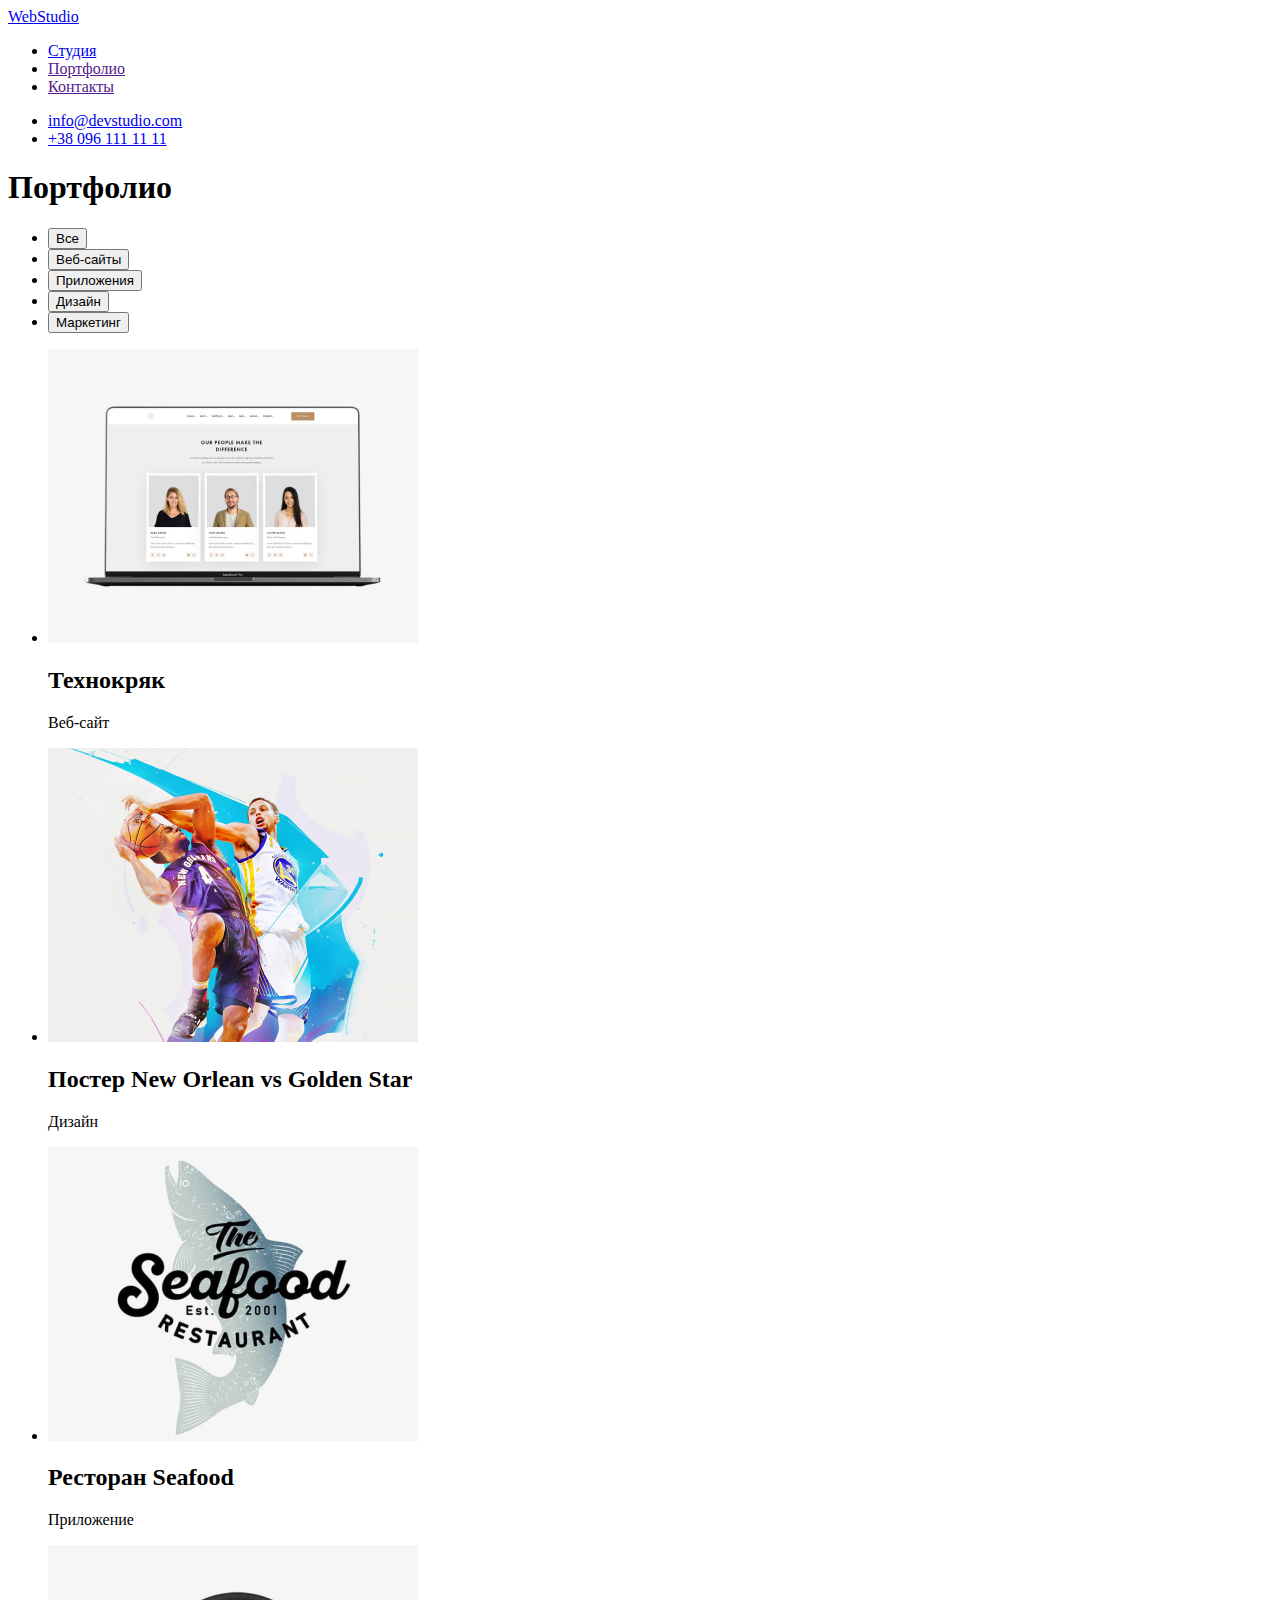
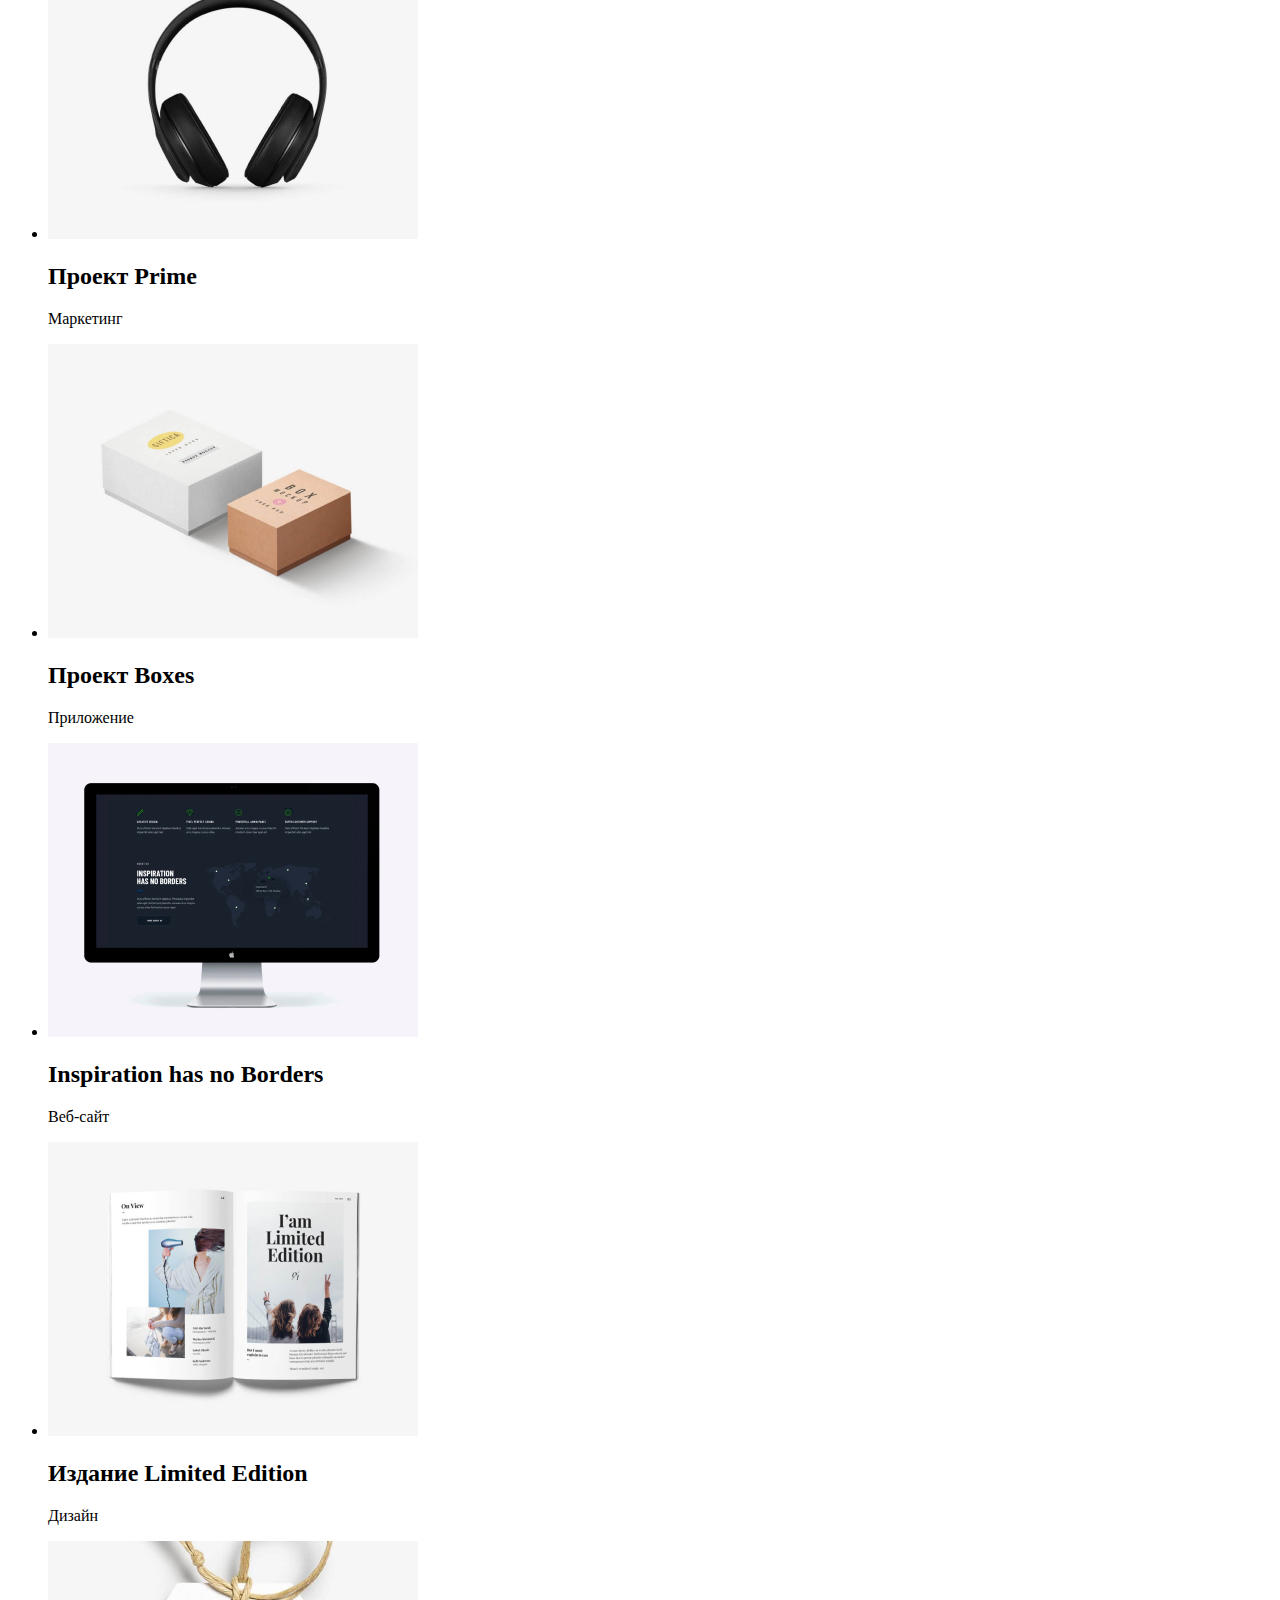
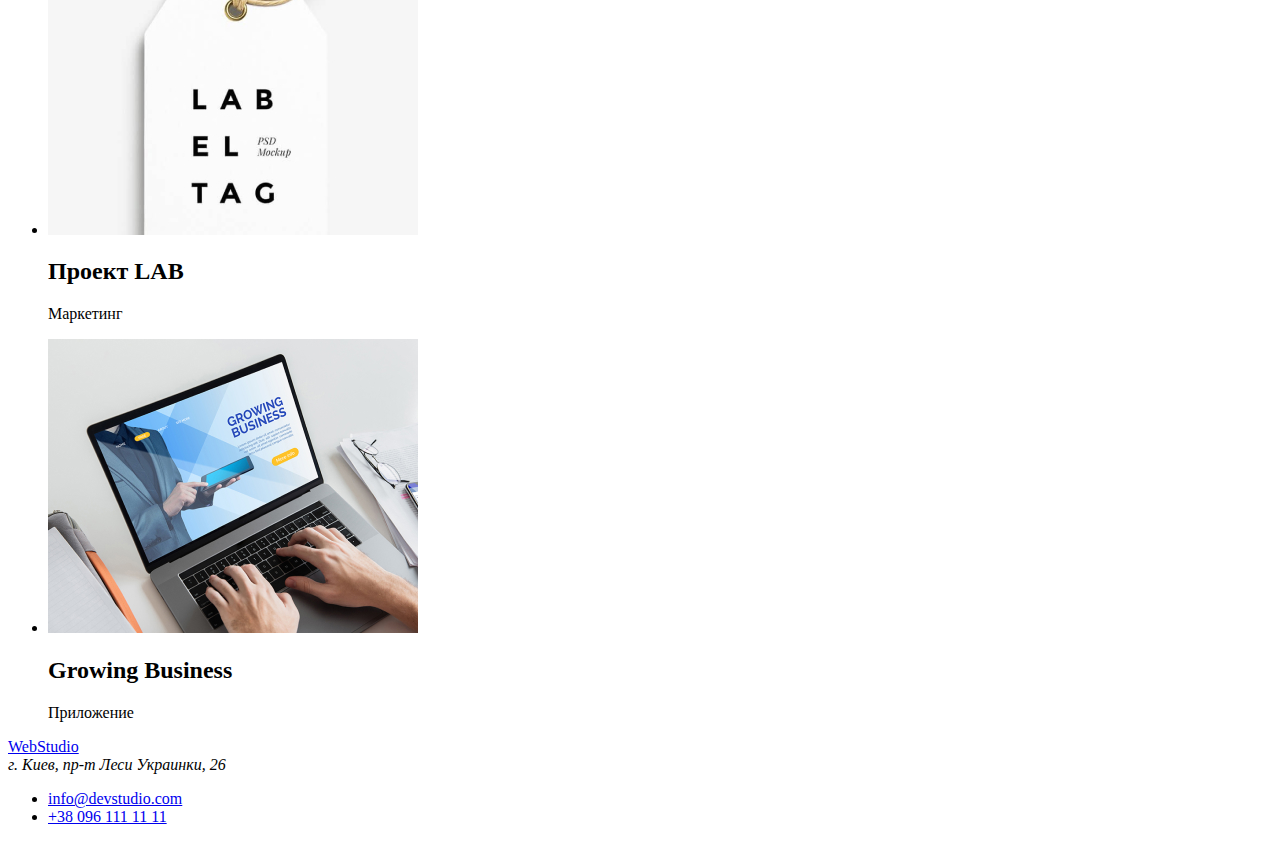
==== portfolio.html @ 87cc84a8 "html разметка для второй страницы" ====
<!DOCTYPE html>
<html lang="en">
<head>
    <meta charset="UTF-8">
    <meta name="viewport" content="width=device-width, initial-scale=1.0">
    <title>Портфолио</title>
</head>
<body>
    <!-- Шапка -->
    <header>
        <!-- Основная навигация -->
        <nav>
            <a href="./index.html" lang="en">WebStudio</a>
            <ul>
                <li><a href="./index.html">Студия</a></li>
                <li><a href="">Портфолио</a></li>
                <li><a href="">Контакты</a></li>
            </ul>
        </nav>
        <!-- Контакты -->
        <ul>
            <li><a href="mailto:info@devstudio.com">info@devstudio.com</a></li>
            <li><a href="tel:+380961111111">+38 096 111 11 11</a></li>
        </ul>
    </header>

    <main>
        <section>
            <h1>Портфолио</h1>
            <ul>
                <li><button type="button">Все</button></li>
                <li><button type="button">Веб-сайты</button></li>
                <li><button type="button">Приложения</button></li>
                <li><button type="button">Дизайн</button></li>
                <li><button type="button">Маркетинг</button></li>
            </ul>
            <ul>
                <li><a href=""></a><img src="./images/portfolio1.jpg" alt="Компьютер с фото" width="370">
                    <h2>Технокряк</h2>
                    <p>Веб-сайт</p>
                </li>
                <li><a href=""></a><img src="./images/portfolio2.jpg" alt="Баскетболисты" width="370">
                    <h2>Постер <span lang="en">New Orlean vs Golden Star</span></h2>
                    <p>Дизайн</p>
                </li>
                <li><a href=""></a><img src="./images/portfolio3.jpg" alt="Логотип" width="370">
                    <h2>Ресторан <span lang="en">Seafood</span></h2>
                    <p>Приложение</p>
                
                </li>
                <li><a href=""></a><img src="./images/portfolio4.jpg" alt="Наушники" width="370">
                    <h2>Проект <span lang="en">Prime</span></h2>
                    <p>Маркетинг</p>
                
                </li>
                <li><a href=""></a><img src="./images/portfolio5.jpg" alt="Коробки" width="370">
                    <h2>Проект <span lang="en">Boxes</span></h2>
                    <p>Приложение</p>
                </li>
                <li><a href=""></a><img src="./images/portfolio6.jpg" alt="Макинтош" width="370">
                    <h2 lang="en">Inspiration has no Borders</h2>
                    <p>Веб-сайт</p>
                </li>
                <li><a href=""></a><img src="./images/portfolio7.jpg" alt="Книга" width="370">
                    <h2>Издание <span lang="en">Limited Edition</span></h2>
                    <p>Дизайн</p>
                </li>
                <li><a href=""></a><img src="./images/portfolio8.jpg" alt="Бирка" width="370">
                    <h2>Проект <span lang="en">LAB</span></h2>
                    <p>Маркетинг</p>
                </li>
                <li><a href=""></a><img src="./images/portfolio9.jpg" alt="Ноутбук" width="370">
                    <h2 lang="en">Growing Business</h2>
                    <p>Приложение</p>
                </li>
            </ul>
        </section>
    </main>

    <!-- Подвал -->
    <footer>
        <!-- Логотип -->
        <a href="./index.html" lang="en">WebStudio</a>
        <!-- Контакты -->
        <address>г. Киев, пр-т Леси Украинки, 26</address>
        <ul>
            <li><a href="mailto:info@devstudio.com">info@devstudio.com</a></li>
            <li><a href="tel:+380961111111">+38 096 111 11 11</a></li>
        </ul>
    </footer>
</body>
</html>
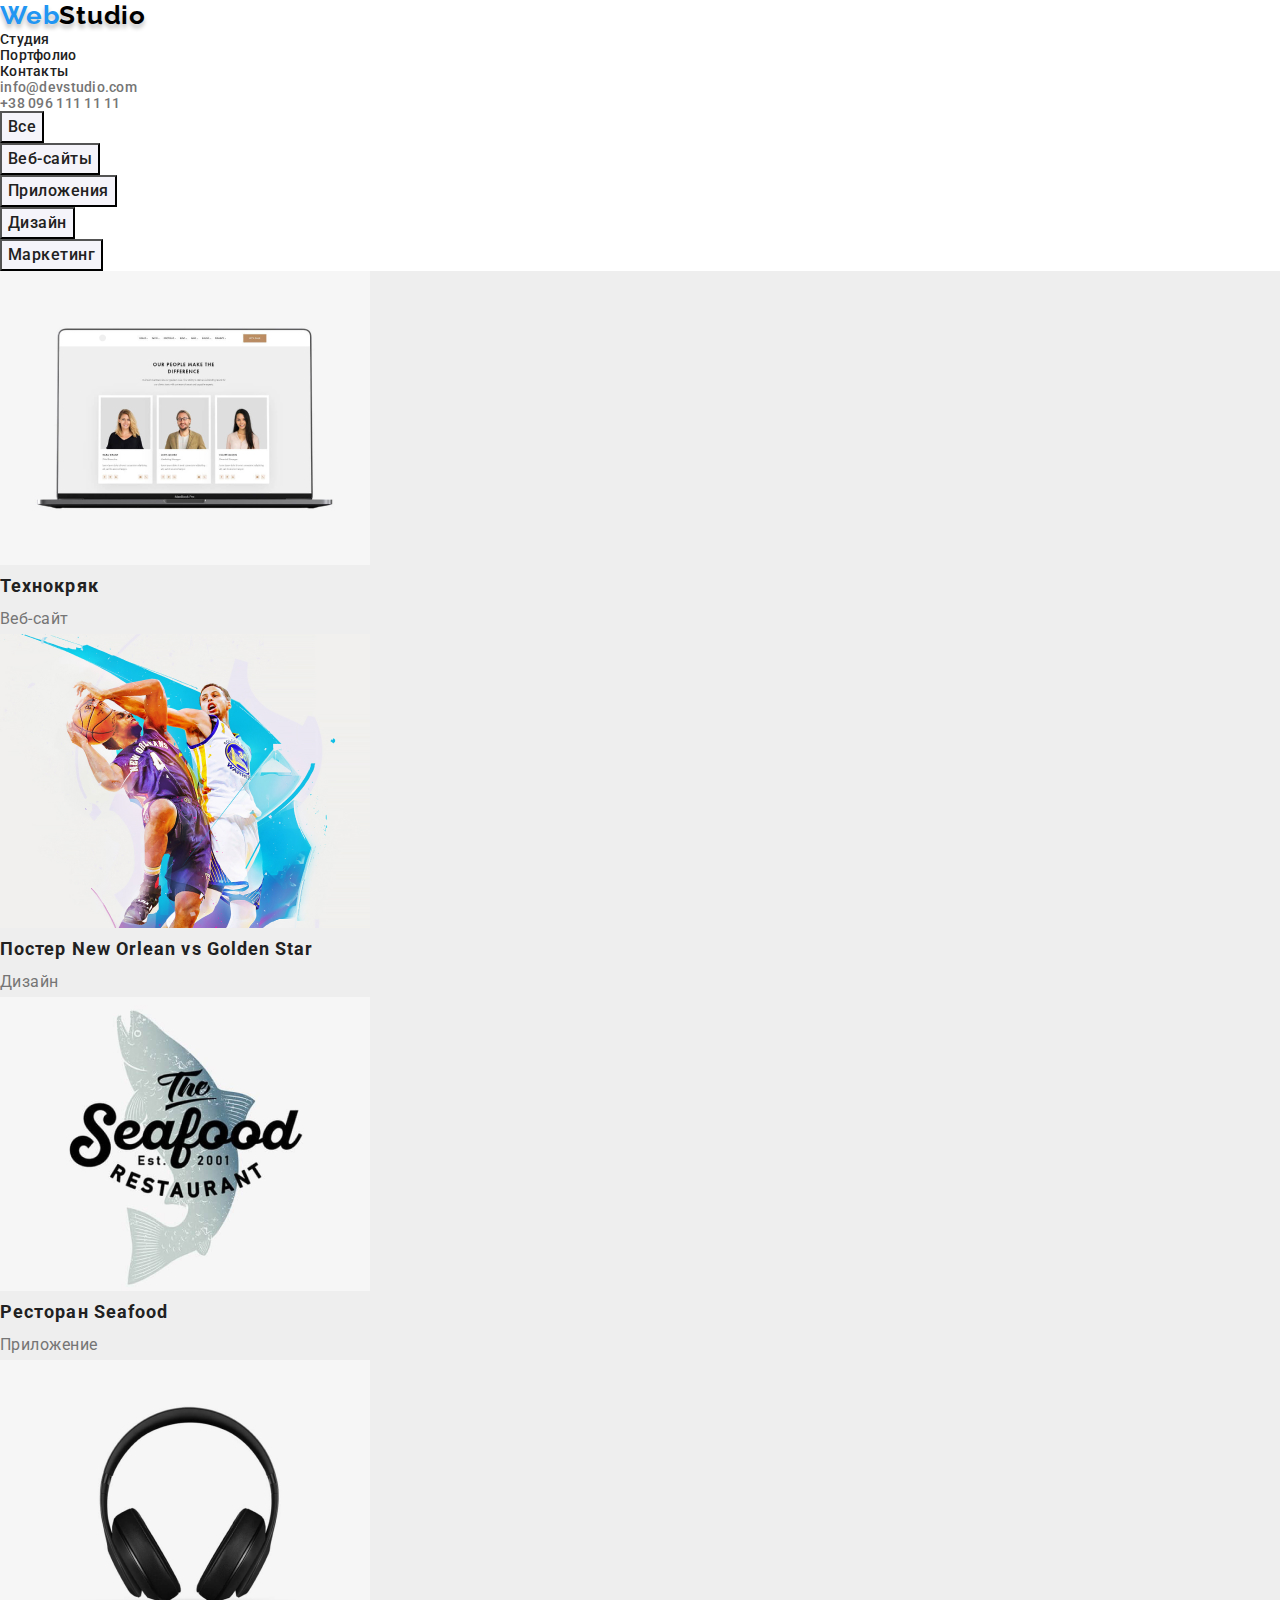
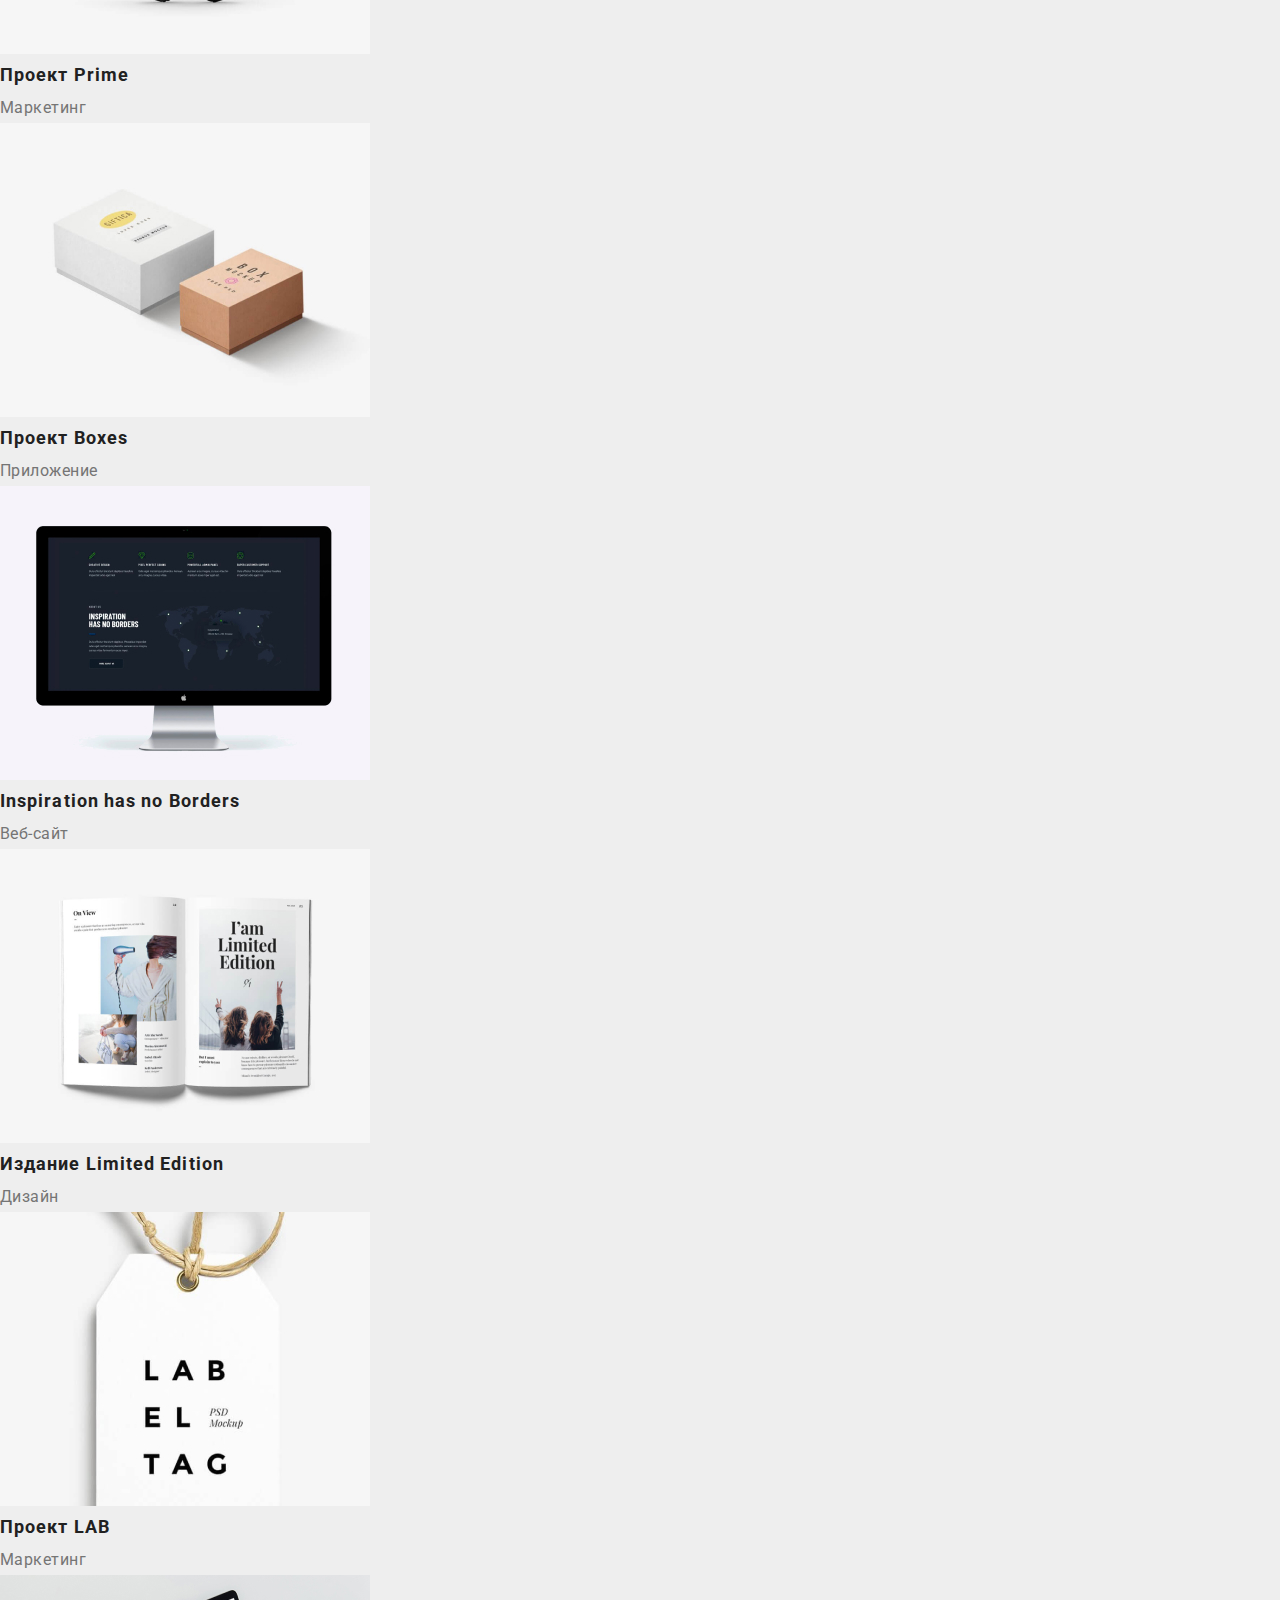
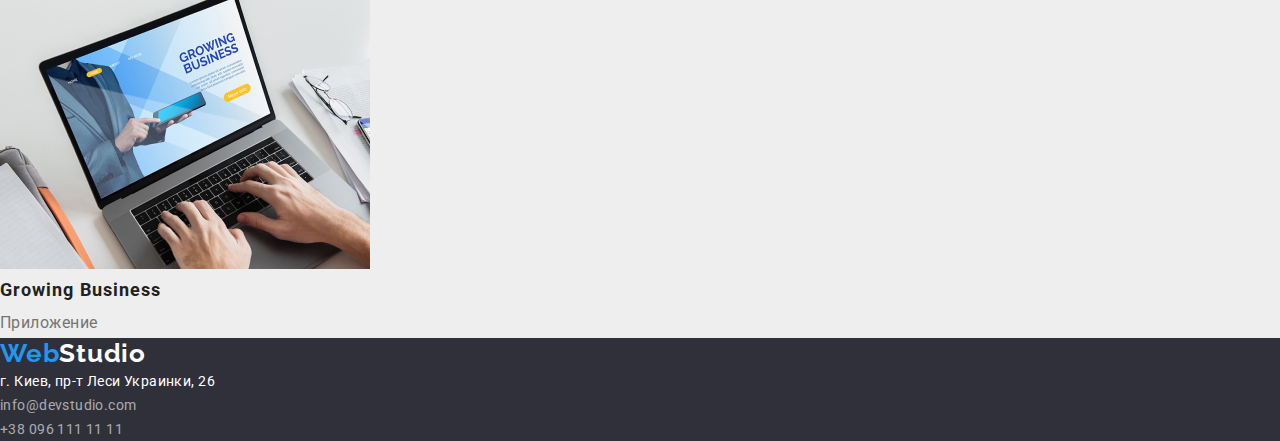
==== commit 9633ac06: "Д/З-2.1" ====
--- a/portfolio.html
+++ b/portfolio.html
@@ -4,72 +4,77 @@
     <meta charset="UTF-8">
     <meta name="viewport" content="width=device-width, initial-scale=1.0">
     <title>Портфолио</title>
-</head>
-<body>
-    <!-- Шапка -->
-    <header>
-        <!-- Основная навигация -->
-        <nav>
-            <a href="./index.html" lang="en">WebStudio</a>
-            <ul>
-                <li><a href="./index.html">Студия</a></li>
-                <li><a href="">Портфолио</a></li>
-                <li><a href="">Контакты</a></li>
+    <link href="https://fonts.googleapis.com/css2?family=Raleway:wght@700&display=swap" rel="stylesheet">
+    <link href="https://fonts.googleapis.com/css2?family=Raleway:wght@700&family=Roboto:ital,wght@0,400;0,700;1,500;1,900&display=swap" rel="stylesheet">
+    <link rel="stylesheet" href="./css/reset.css">
+    <link rel="stylesheet" href="./css/styles.css">
+    </head>
+    
+    <body>
+        <!-- Шапка -->
+        <header>
+            <!-- Основная навигация -->
+            <nav>
+                <a class="header-logo" href="./index.html" lang="en"><span>Web</span>Studio</a>
+                <ul class="navigation">
+                    <li><a href="./index.html">Студия</a></li>
+                    <li><a href="./portfolio.html">Портфолио</a></li>
+                    <li><a href="">Контакты</a></li>
+                </ul>
+            </nav>
+            <!-- Контакты -->
+            <ul class="header-contacts">
+                <li><a href="mailto:info@devstudio.com">info@devstudio.com</a></li>
+                <li><a href="tel:+380961111111">+38 096 111 11 11</a></li>
             </ul>
-        </nav>
-        <!-- Контакты -->
-        <ul>
-            <li><a href="mailto:info@devstudio.com">info@devstudio.com</a></li>
-            <li><a href="tel:+380961111111">+38 096 111 11 11</a></li>
-        </ul>
-    </header>
+        </header>
 
     <main>
-        <section>
-            <h1>Портфолио</h1>
-            <ul>
+        <section class="portfolio-section">
+            <h1 hidden>Портфолио</h1>
+            <ul class="portfolio-filter">
                 <li><button type="button">Все</button></li>
                 <li><button type="button">Веб-сайты</button></li>
                 <li><button type="button">Приложения</button></li>
                 <li><button type="button">Дизайн</button></li>
                 <li><button type="button">Маркетинг</button></li>
             </ul>
-            <ul>
-                <li><a href=""></a><img src="./images/portfolio1.jpg" alt="Компьютер с фото" width="370">
+            <ul class="portfolio-list">
+                <li class="portfolio-item"><a href=""></a><img src="./images/portfolio1.jpg" alt="Компьютер с фото" width="370">
                     <h2>Технокряк</h2>
                     <p>Веб-сайт</p>
                 </li>
-                <li><a href=""></a><img src="./images/portfolio2.jpg" alt="Баскетболисты" width="370">
+                <li class="portfolio-item"><a href=""></a><img src="./images/portfolio2.jpg" alt="Баскетболисты" width="370">
                     <h2>Постер <span lang="en">New Orlean vs Golden Star</span></h2>
                     <p>Дизайн</p>
                 </li>
-                <li><a href=""></a><img src="./images/portfolio3.jpg" alt="Логотип" width="370">
+                <li class="portfolio-item"><a href=""></a><img src="./images/portfolio3.jpg" alt="Логотип" width="370">
                     <h2>Ресторан <span lang="en">Seafood</span></h2>
                     <p>Приложение</p>
                 
                 </li>
-                <li><a href=""></a><img src="./images/portfolio4.jpg" alt="Наушники" width="370">
+                <li class="portfolio-item"><a href=""></a><img src="./images/portfolio4.jpg" alt="Наушники" width="370">
                     <h2>Проект <span lang="en">Prime</span></h2>
                     <p>Маркетинг</p>
                 
                 </li>
-                <li><a href=""></a><img src="./images/portfolio5.jpg" alt="Коробки" width="370">
+                <li class="portfolio-item"><a href=""></a><img src="./images/portfolio5.jpg" alt="Коробки" width="370">
                     <h2>Проект <span lang="en">Boxes</span></h2>
                     <p>Приложение</p>
                 </li>
-                <li><a href=""></a><img src="./images/portfolio6.jpg" alt="Макинтош" width="370">
+                <li class="portfolio-item"><a href=""></a><img src="./images/portfolio6.jpg" alt="Макинтош" width="370">
                     <h2 lang="en">Inspiration has no Borders</h2>
                     <p>Веб-сайт</p>
                 </li>
-                <li><a href=""></a><img src="./images/portfolio7.jpg" alt="Книга" width="370">
+                <li class="portfolio-item"><a href=""></a><img src="./images/portfolio7.jpg" alt="Книга" width="370">
                     <h2>Издание <span lang="en">Limited Edition</span></h2>
                     <p>Дизайн</p>
                 </li>
-                <li><a href=""></a><img src="./images/portfolio8.jpg" alt="Бирка" width="370">
+                <li class="portfolio-item"><a href=""></a><img src="./images/portfolio8.jpg" alt="Бирка" width="370">
                     <h2>Проект <span lang="en">LAB</span></h2>
                     <p>Маркетинг</p>
                 </li>
-                <li><a href=""></a><img src="./images/portfolio9.jpg" alt="Ноутбук" width="370">
+                <li class="portfolio-item"><a href=""></a><img src="./images/portfolio9.jpg" alt="Ноутбук" width="370">
                     <h2 lang="en">Growing Business</h2>
                     <p>Приложение</p>
                 </li>
@@ -80,10 +85,10 @@
     <!-- Подвал -->
     <footer>
         <!-- Логотип -->
-        <a href="./index.html" lang="en">WebStudio</a>
+        <a class="footer-logo" href="./index.html" lang="en"><span>Web</span>Studio</a>
         <!-- Контакты -->
-        <address>г. Киев, пр-т Леси Украинки, 26</address>
-        <ul>
+        <address class="footer-address">г. Киев, пр-т Леси Украинки, 26</address>
+        <ul class="footer-contacts">
             <li><a href="mailto:info@devstudio.com">info@devstudio.com</a></li>
             <li><a href="tel:+380961111111">+38 096 111 11 11</a></li>
         </ul>
--- a/css/styles.css
+++ b/css/styles.css
@@ -0,0 +1,209 @@
+header {
+  background: #ffffff;
+}
+.header-logo {
+  font-family: 'Raleway', sans-serif;
+  font-style: normal;
+  font-weight: bold;
+  font-size: 26px;
+  line-height: 31px;
+  letter-spacing: 0.03em;
+  color: #000000;
+  text-shadow: 0px 4px 4px rgba(0, 0, 0, 0.25);
+  text-decoration: none;
+}
+.header-logo span {
+  color: #2196f3;
+  text-decoration: none;
+}
+.navigation a {
+  font-family: Roboto;
+  font-style: normal;
+  font-weight: 500;
+  font-size: 14px;
+  line-height: 16px;
+  letter-spacing: 0.02em;
+  color: #212121;
+  text-decoration: none;
+}
+.navigation a:hover {
+  color: #2196f3;
+}
+.header-contacts a {
+  font-family: Roboto;
+  font-style: normal;
+  font-weight: 500;
+  font-size: 14px;
+  line-height: 16px;
+  letter-spacing: 0.02em;
+  color: #757575;
+  text-decoration: none;
+}
+.header-contacts a:hover {
+  color: #2196f3;
+}
+main {
+  background: #ffffff;
+}
+.page-title {
+  font-family: Roboto;
+  font-style: normal;
+  font-weight: 900;
+  font-size: 44px;
+  line-height: 60px;
+  text-align: center;
+  letter-spacing: 0.06em;
+  text-transform: uppercase;
+  color: #ffffff;
+}
+.main-section {
+  background: #2f303a;
+}
+.order-button {
+  background: #2196f3;
+  box-shadow: 0px 4px 4px rgba(0, 0, 0, 0.15);
+  border-radius: 4px;
+  font-family: Roboto;
+  font-style: normal;
+  font-weight: bold;
+  font-size: 16px;
+  line-height: 30px;
+  display: flex;
+  align-items: center;
+  text-align: center;
+  letter-spacing: 0.06em;
+  color: #ffffff;
+}
+.benefits-list h3 {
+  font-family: Roboto;
+  font-style: normal;
+  font-weight: bold;
+  font-size: 14px;
+  line-height: 16px;
+  letter-spacing: 0.03em;
+  text-transform: uppercase;
+  color: #212121;
+}
+.benefits-list p {
+  font-family: Roboto;
+  font-style: normal;
+  font-weight: normal;
+  font-size: 14px;
+  line-height: 24px;
+  letter-spacing: 0.03em;
+  color: #757575;
+}
+.activity-title {
+  font-family: Roboto;
+  font-style: normal;
+  font-weight: bold;
+  font-size: 36px;
+  line-height: 42px;
+  text-align: center;
+  letter-spacing: 0.03em;
+  color: #212121;
+}
+.team-section {
+  background-color: #f5f4fa;
+}
+.team-title {
+  font-family: Roboto;
+  font-style: normal;
+  font-weight: bold;
+  font-size: 36px;
+  line-height: 42px;
+  text-align: center;
+  letter-spacing: 0.03em;
+  color: #212121;
+}
+.team-member {
+  font-family: Roboto;
+  font-style: normal;
+  font-weight: 500;
+  font-size: 16px;
+  line-height: 19px;
+  text-align: center;
+  letter-spacing: 0.03em;
+  color: #212121;
+}
+.member-position {
+  font-family: Roboto;
+  font-style: normal;
+  font-weight: normal;
+  font-size: 16px;
+  line-height: 19px;
+  text-align: center;
+  letter-spacing: 0.03em;
+  color: #757575;
+}
+footer {
+  background: #2f303a;
+}
+.footer-logo {
+  font-family: Raleway;
+  font-style: normal;
+  font-weight: bold;
+  font-size: 26px;
+  line-height: 31px;
+  letter-spacing: 0.03em;
+  color: #ffffff;
+  text-decoration: none;
+}
+.footer-logo span {
+  color: #2196f3;
+}
+.footer-address {
+  font-family: Roboto;
+  font-style: normal;
+  font-weight: normal;
+  font-size: 14px;
+  line-height: 24px;
+  letter-spacing: 0.03em;
+  color: #ffffff;
+}
+.footer-contacts a {
+  font-family: Roboto;
+  font-style: normal;
+  font-weight: normal;
+  font-size: 14px;
+  line-height: 24px;
+  letter-spacing: 0.03em;
+  color: rgba(255, 255, 255, 0.6);
+  text-decoration: none;
+}
+.portfolio-filter button {
+  font-family: Roboto;
+  font-style: normal;
+  font-weight: 500;
+  font-size: 16px;
+  line-height: 26px;
+  text-align: center;
+  letter-spacing: 0.03em;
+  color: #212121;
+  background: #f5f4fa;
+}
+.portfolio-filter button:hover {
+  color: #ffffff;
+  background: #2196f3;
+}
+.portfolio-item {
+  background: #eeeeee;
+}
+.portfolio-item h2 {
+  font-family: Roboto;
+  font-style: normal;
+  font-weight: bold;
+  font-size: 18px;
+  line-height: 36px;
+  letter-spacing: 0.06em;
+  color: #212121;
+}
+.portfolio-item p {
+  font-family: Roboto;
+  font-style: normal;
+  font-weight: normal;
+  font-size: 16px;
+  line-height: 30px;
+  letter-spacing: 0.03em;
+  color: #757575;
+}
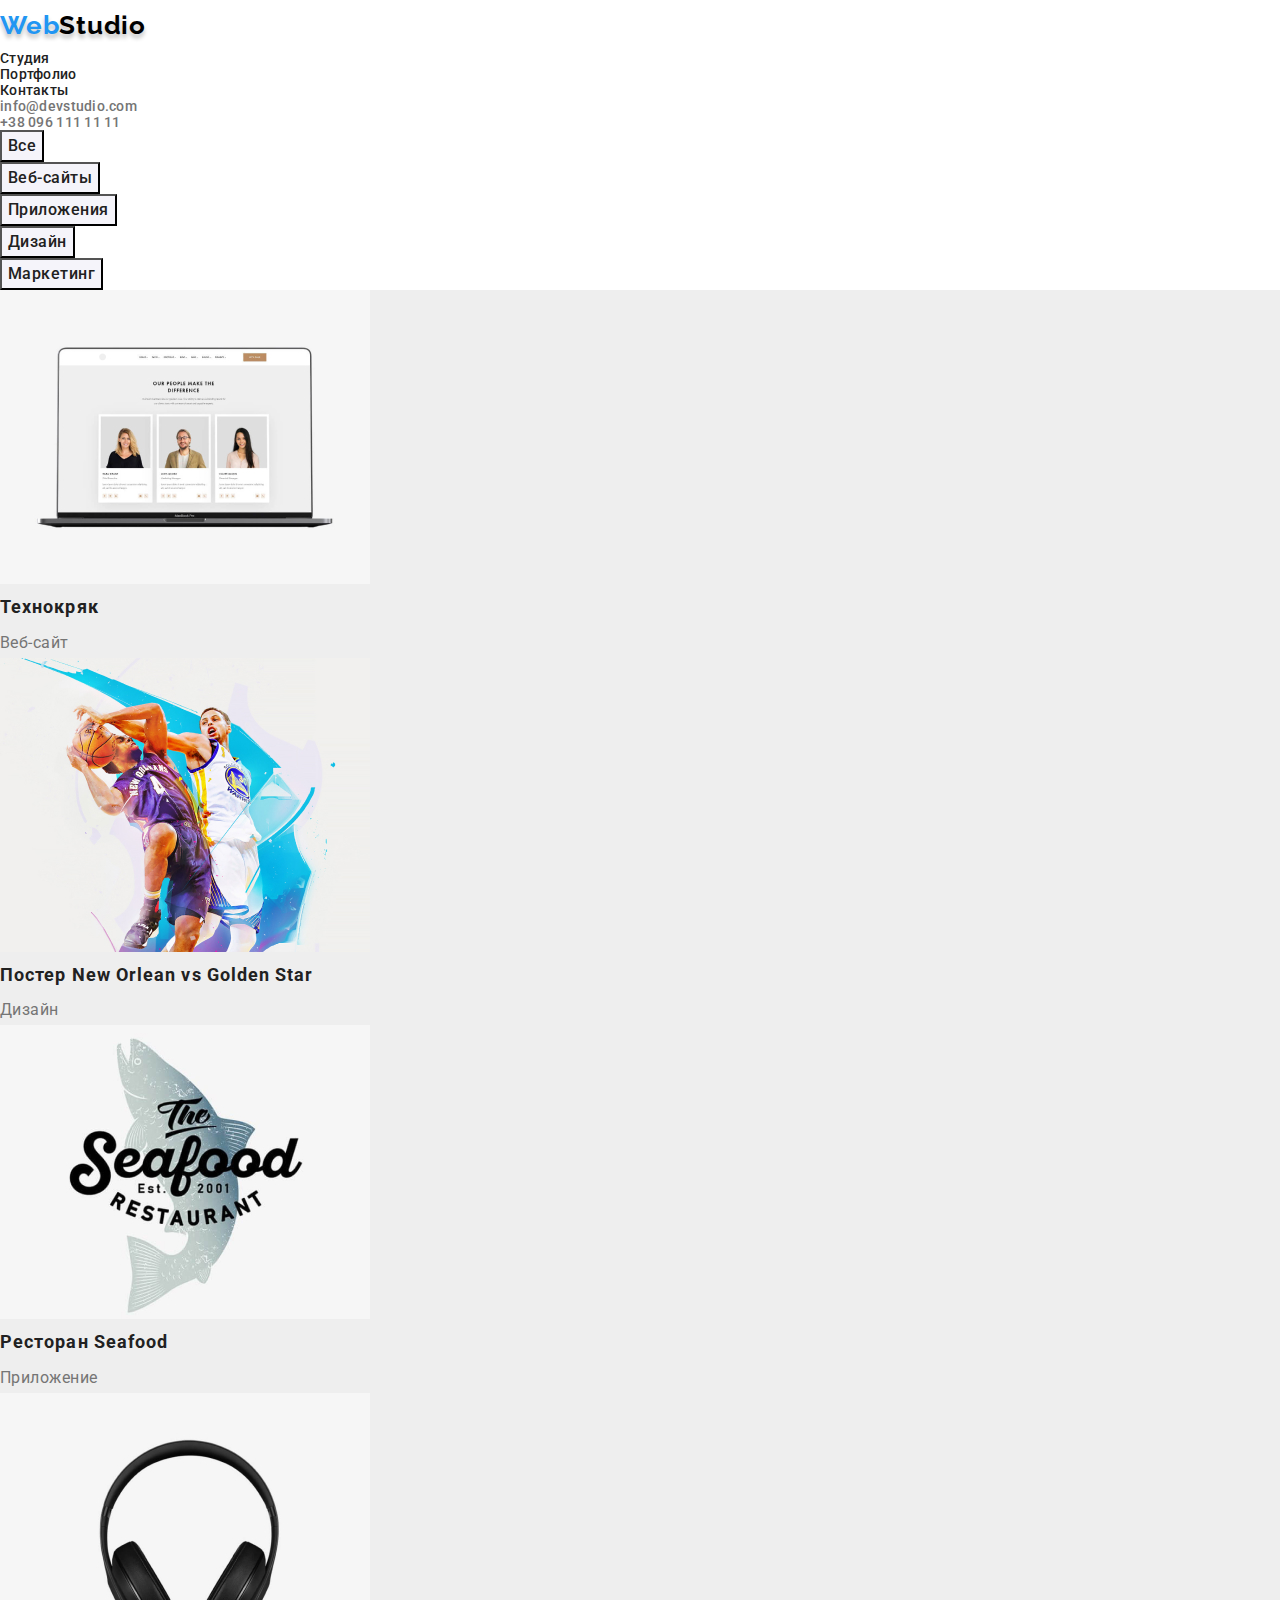
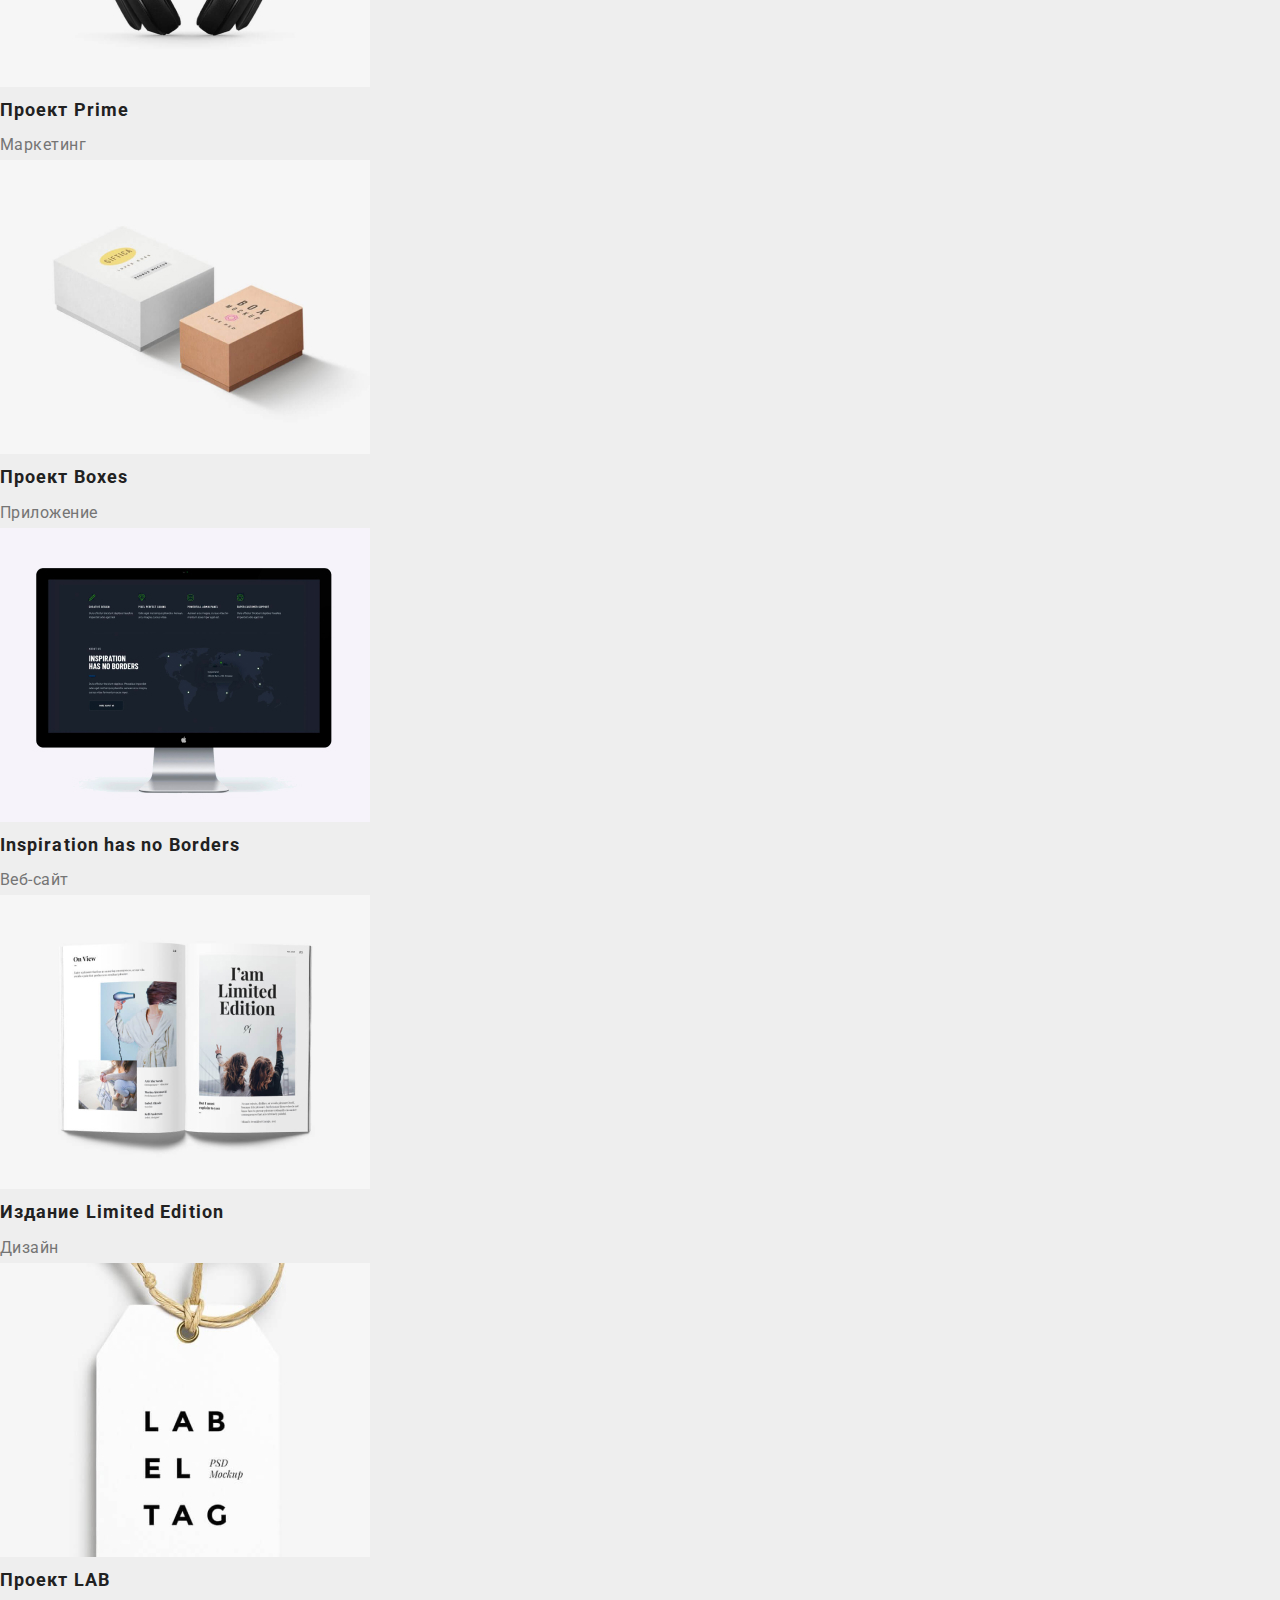
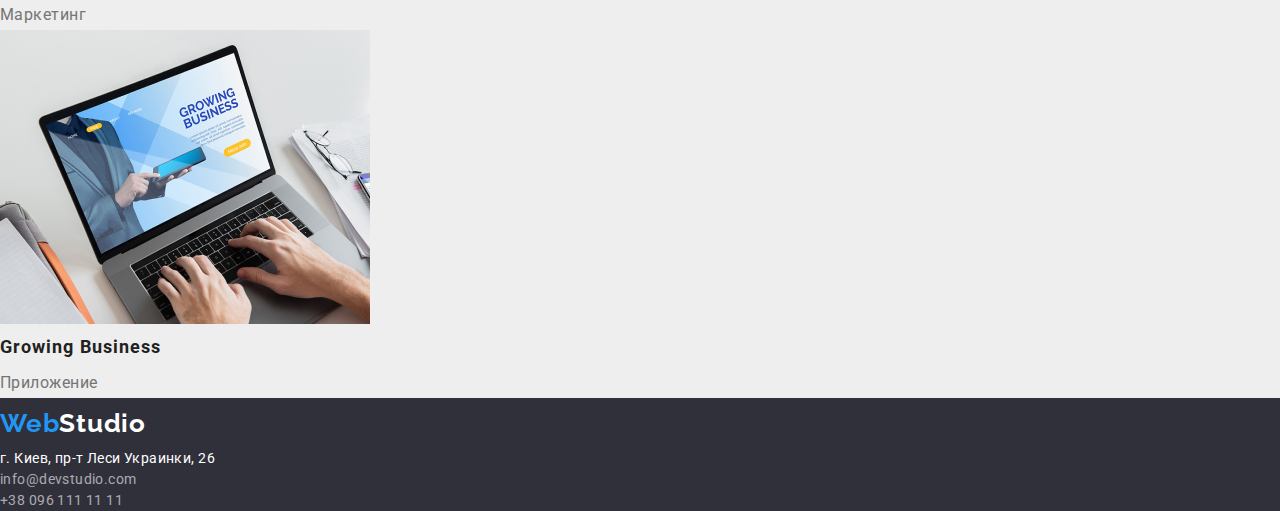
==== commit 1f1e29f4: "Первые правки после проверки менором" ====
--- a/portfolio.html
+++ b/portfolio.html
@@ -1,97 +1,94 @@
 <!DOCTYPE html>
 <html lang="en">
-<head>
+  <head>
     <meta charset="UTF-8">
     <meta name="viewport" content="width=device-width, initial-scale=1.0">
     <title>Портфолио</title>
-    <link href="https://fonts.googleapis.com/css2?family=Raleway:wght@700&display=swap" rel="stylesheet">
-    <link href="https://fonts.googleapis.com/css2?family=Raleway:wght@700&family=Roboto:ital,wght@0,400;0,700;1,500;1,900&display=swap" rel="stylesheet">
+    <link href="https://fonts.googleapis.com/css2?family=Raleway:wght@700&family=Roboto:wght@400;500;700;900&display=swap"
+      rel="stylesheet">
     <link rel="stylesheet" href="./css/reset.css">
     <link rel="stylesheet" href="./css/styles.css">
-    </head>
-    
-    <body>
+  </head>
+  <body>
         <!-- Шапка -->
-        <header>
+    <header>
             <!-- Основная навигация -->
-            <nav>
-                <a class="header-logo" href="./index.html" lang="en"><span>Web</span>Studio</a>
-                <ul class="navigation">
-                    <li><a href="./index.html">Студия</a></li>
-                    <li><a href="./portfolio.html">Портфолио</a></li>
-                    <li><a href="">Контакты</a></li>
-                </ul>
-            </nav>
+      <nav>
+        <a class="header-logo" href="./index.html" lang="en"><span>Web</span>Studio</a>
+        <ul class="navigation">
+          <li><a href="./index.html">Студия</a></li>
+          <li><a href="./portfolio.html">Портфолио</a></li>
+          <li><a href="">Контакты</a></li>
+        </ul>
+      </nav>
             <!-- Контакты -->
-            <ul class="header-contacts">
-                <li><a href="mailto:info@devstudio.com">info@devstudio.com</a></li>
-                <li><a href="tel:+380961111111">+38 096 111 11 11</a></li>
-            </ul>
-        </header>
+      <ul class="header-contacts">
+        <li><a href="mailto:info@devstudio.com">info@devstudio.com</a></li>
+        <li><a href="tel:+380961111111">+38 096 111 11 11</a></li>
+      </ul>
+    </header>
 
     <main>
-        <section class="portfolio-section">
-            <h1 hidden>Портфолио</h1>
-            <ul class="portfolio-filter">
-                <li><button type="button">Все</button></li>
-                <li><button type="button">Веб-сайты</button></li>
-                <li><button type="button">Приложения</button></li>
-                <li><button type="button">Дизайн</button></li>
-                <li><button type="button">Маркетинг</button></li>
-            </ul>
-            <ul class="portfolio-list">
-                <li class="portfolio-item"><a href=""></a><img src="./images/portfolio1.jpg" alt="Компьютер с фото" width="370">
-                    <h2>Технокряк</h2>
-                    <p>Веб-сайт</p>
-                </li>
-                <li class="portfolio-item"><a href=""></a><img src="./images/portfolio2.jpg" alt="Баскетболисты" width="370">
-                    <h2>Постер <span lang="en">New Orlean vs Golden Star</span></h2>
-                    <p>Дизайн</p>
-                </li>
-                <li class="portfolio-item"><a href=""></a><img src="./images/portfolio3.jpg" alt="Логотип" width="370">
-                    <h2>Ресторан <span lang="en">Seafood</span></h2>
-                    <p>Приложение</p>
-                
-                </li>
-                <li class="portfolio-item"><a href=""></a><img src="./images/portfolio4.jpg" alt="Наушники" width="370">
-                    <h2>Проект <span lang="en">Prime</span></h2>
-                    <p>Маркетинг</p>
-                
-                </li>
-                <li class="portfolio-item"><a href=""></a><img src="./images/portfolio5.jpg" alt="Коробки" width="370">
-                    <h2>Проект <span lang="en">Boxes</span></h2>
-                    <p>Приложение</p>
-                </li>
-                <li class="portfolio-item"><a href=""></a><img src="./images/portfolio6.jpg" alt="Макинтош" width="370">
-                    <h2 lang="en">Inspiration has no Borders</h2>
-                    <p>Веб-сайт</p>
-                </li>
-                <li class="portfolio-item"><a href=""></a><img src="./images/portfolio7.jpg" alt="Книга" width="370">
-                    <h2>Издание <span lang="en">Limited Edition</span></h2>
-                    <p>Дизайн</p>
-                </li>
-                <li class="portfolio-item"><a href=""></a><img src="./images/portfolio8.jpg" alt="Бирка" width="370">
-                    <h2>Проект <span lang="en">LAB</span></h2>
-                    <p>Маркетинг</p>
-                </li>
-                <li class="portfolio-item"><a href=""></a><img src="./images/portfolio9.jpg" alt="Ноутбук" width="370">
-                    <h2 lang="en">Growing Business</h2>
-                    <p>Приложение</p>
-                </li>
-            </ul>
-        </section>
+      <section class="portfolio-section">
+        <h1 hidden>Портфолио</h1>
+        <ul class="portfolio-filter">
+          <li><button type="button">Все</button></li>
+          <li><button type="button">Веб-сайты</button></li>
+          <li><button type="button">Приложения</button></li>
+          <li><button type="button">Дизайн</button></li>
+          <li><button type="button">Маркетинг</button></li>
+        </ul>
+        <ul class="portfolio-list">
+          <li class="portfolio-item"><a href=""></a><img src="./images/portfolio1.jpg" alt="Компьютер с фото" width="370">
+            <h2>Технокряк</h2>
+            <p>Веб-сайт</p>
+          </li>
+          <li class="portfolio-item"><a href=""></a><img src="./images/portfolio2.jpg" alt="Баскетболисты" width="370">
+            <h2>Постер <span lang="en">New Orlean vs Golden Star</span></h2>
+            <p>Дизайн</p>
+          </li>
+          <li class="portfolio-item"><a href=""></a><img src="./images/portfolio3.jpg" alt="Логотип" width="370">
+            <h2>Ресторан <span lang="en">Seafood</span></h2>
+            <p>Приложение</p>
+          </li>
+          <li class="portfolio-item"><a href=""></a><img src="./images/portfolio4.jpg" alt="Наушники" width="370">
+            <h2>Проект <span lang="en">Prime</span></h2>
+            <p>Маркетинг</p>
+          </li>
+          <li class="portfolio-item"><a href=""></a><img src="./images/portfolio5.jpg" alt="Коробки" width="370">
+            <h2>Проект <span lang="en">Boxes</span></h2>
+            <p>Приложение</p>
+          </li>
+            <li class="portfolio-item"><a href=""></a><img src="./images/portfolio6.jpg" alt="Макинтош" width="370">
+              <h2 lang="en">Inspiration has no Borders</h2>
+              <p>Веб-сайт</p>
+            </li>
+            <li class="portfolio-item"><a href=""></a><img src="./images/portfolio7.jpg" alt="Книга" width="370">
+              <h2>Издание <span lang="en">Limited Edition</span></h2>
+              <p>Дизайн</p>
+            </li>
+            <li class="portfolio-item"><a href=""></a><img src="./images/portfolio8.jpg" alt="Бирка" width="370">
+              <h2>Проект <span lang="en">LAB</span></h2>
+              <p>Маркетинг</p>
+            </li>
+            <li class="portfolio-item"><a href=""></a><img src="./images/portfolio9.jpg" alt="Ноутбук" width="370">
+              <h2 lang="en">Growing Business</h2>
+              <p>Приложение</p>
+            </li>
+        </ul>
+      </section>
     </main>
 
     <!-- Подвал -->
     <footer>
         <!-- Логотип -->
-        <a class="footer-logo" href="./index.html" lang="en"><span>Web</span>Studio</a>
+      <a class="footer-logo" href="./index.html" lang="en"><span>Web</span>Studio</a>
         <!-- Контакты -->
-        <address class="footer-address">г. Киев, пр-т Леси Украинки, 26</address>
-        <ul class="footer-contacts">
-            <li><a href="mailto:info@devstudio.com">info@devstudio.com</a></li>
-            <li><a href="tel:+380961111111">+38 096 111 11 11</a></li>
-        </ul>
+      <address class="footer-address">г. Киев, пр-т Леси Украинки, 26</address>
+      <ul class="footer-contacts">
+        <li><a href="mailto:info@devstudio.com">info@devstudio.com</a></li>
+        <li><a href="tel:+380961111111">+38 096 111 11 11</a></li>
+      </ul>
     </footer>
-</body>
+  </body>
 </html>--- a/css/styles.css
+++ b/css/styles.css
@@ -6,7 +6,7 @@
   font-style: normal;
   font-weight: bold;
   font-size: 26px;
-  line-height: 31px;
+  line-height: 1.9375em;
   letter-spacing: 0.03em;
   color: #000000;
   text-shadow: 0px 4px 4px rgba(0, 0, 0, 0.25);
@@ -21,12 +21,13 @@
   font-style: normal;
   font-weight: 500;
   font-size: 14px;
-  line-height: 16px;
+  line-height: 1em;
   letter-spacing: 0.02em;
   color: #212121;
   text-decoration: none;
 }
-.navigation a:hover {
+.navigation a:hover,
+.navigation a:focus {
   color: #2196f3;
 }
 .header-contacts a {
@@ -34,12 +35,13 @@
   font-style: normal;
   font-weight: 500;
   font-size: 14px;
-  line-height: 16px;
+  line-height: 1em;
   letter-spacing: 0.02em;
   color: #757575;
   text-decoration: none;
 }
-.header-contacts a:hover {
+.header-contacts a:hover,
+.header-contacts a:focus {
   color: #2196f3;
 }
 main {
@@ -50,7 +52,7 @@
   font-style: normal;
   font-weight: 900;
   font-size: 44px;
-  line-height: 60px;
+  line-height: 136%;
   text-align: center;
   letter-spacing: 0.06em;
   text-transform: uppercase;
@@ -67,7 +69,7 @@
   font-style: normal;
   font-weight: bold;
   font-size: 16px;
-  line-height: 30px;
+  line-height: 1.875em;
   display: flex;
   align-items: center;
   text-align: center;
@@ -79,7 +81,7 @@
   font-style: normal;
   font-weight: bold;
   font-size: 14px;
-  line-height: 16px;
+  line-height: 1em;
   letter-spacing: 0.03em;
   text-transform: uppercase;
   color: #212121;
@@ -89,7 +91,7 @@
   font-style: normal;
   font-weight: normal;
   font-size: 14px;
-  line-height: 24px;
+  line-height: 1.5em;
   letter-spacing: 0.03em;
   color: #757575;
 }
@@ -98,7 +100,7 @@
   font-style: normal;
   font-weight: bold;
   font-size: 36px;
-  line-height: 42px;
+  line-height: 2.625em;
   text-align: center;
   letter-spacing: 0.03em;
   color: #212121;
@@ -111,7 +113,7 @@
   font-style: normal;
   font-weight: bold;
   font-size: 36px;
-  line-height: 42px;
+  line-height: 2.625em;
   text-align: center;
   letter-spacing: 0.03em;
   color: #212121;
@@ -121,7 +123,7 @@
   font-style: normal;
   font-weight: 500;
   font-size: 16px;
-  line-height: 19px;
+  line-height: 1.1875em;
   text-align: center;
   letter-spacing: 0.03em;
   color: #212121;
@@ -131,7 +133,7 @@
   font-style: normal;
   font-weight: normal;
   font-size: 16px;
-  line-height: 19px;
+  line-height: 1.1875em;
   text-align: center;
   letter-spacing: 0.03em;
   color: #757575;
@@ -144,7 +146,7 @@
   font-style: normal;
   font-weight: bold;
   font-size: 26px;
-  line-height: 31px;
+  line-height: 1.9375em;
   letter-spacing: 0.03em;
   color: #ffffff;
   text-decoration: none;
@@ -157,7 +159,7 @@
   font-style: normal;
   font-weight: normal;
   font-size: 14px;
-  line-height: 24px;
+  line-height: 1.5em;
   letter-spacing: 0.03em;
   color: #ffffff;
 }
@@ -166,7 +168,7 @@
   font-style: normal;
   font-weight: normal;
   font-size: 14px;
-  line-height: 24px;
+  line-height: 1.5em;
   letter-spacing: 0.03em;
   color: rgba(255, 255, 255, 0.6);
   text-decoration: none;
@@ -176,13 +178,14 @@
   font-style: normal;
   font-weight: 500;
   font-size: 16px;
-  line-height: 26px;
+  line-height: 1.625em;
   text-align: center;
   letter-spacing: 0.03em;
   color: #212121;
   background: #f5f4fa;
 }
-.portfolio-filter button:hover {
+.portfolio-filter button:hover,
+.portfolio-filter button:focus {
   color: #ffffff;
   background: #2196f3;
 }
@@ -194,7 +197,7 @@
   font-style: normal;
   font-weight: bold;
   font-size: 18px;
-  line-height: 36px;
+  line-height: 2.25em;
   letter-spacing: 0.06em;
   color: #212121;
 }
@@ -203,7 +206,7 @@
   font-style: normal;
   font-weight: normal;
   font-size: 16px;
-  line-height: 30px;
-  letter-spacing: 0.03em;
-  color: #757575;
-}
+  line-height: 1.875em;
+  letter-spacing: 0.03em;
+  color: #757575;
+}
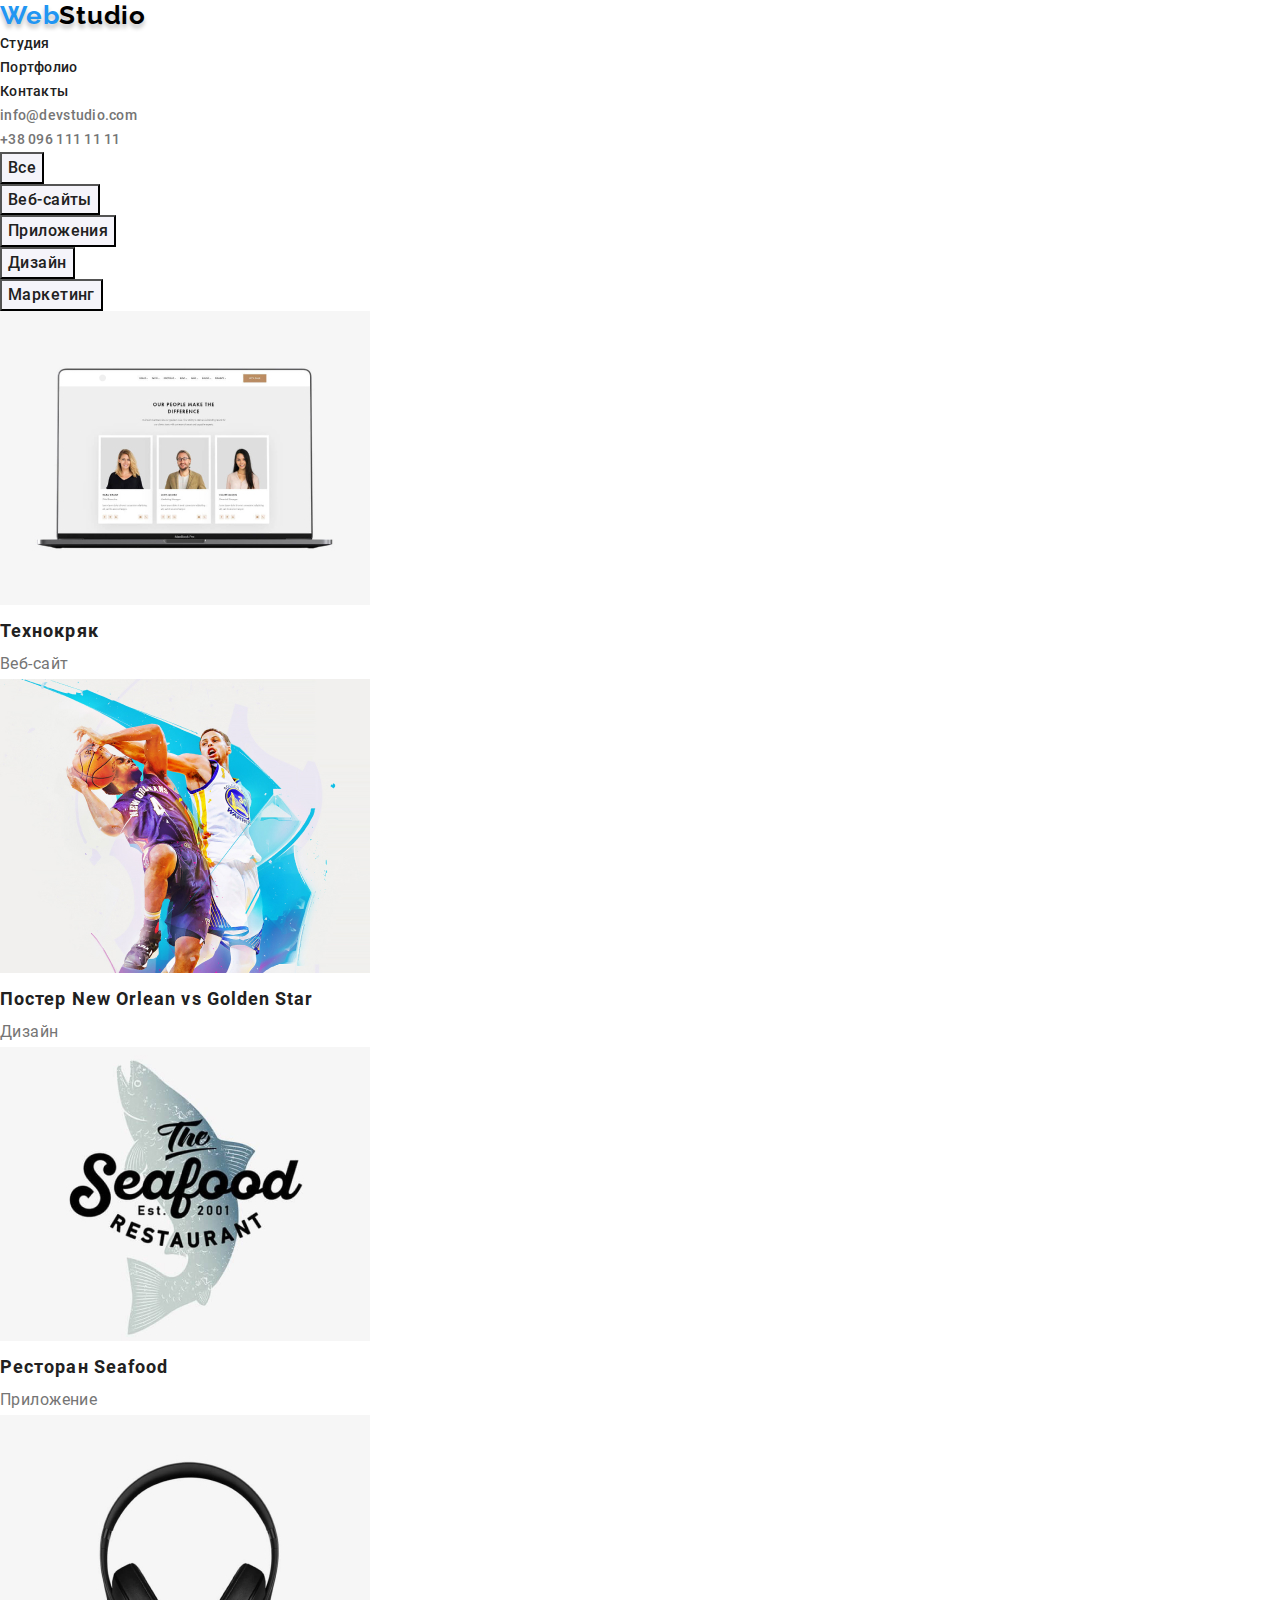
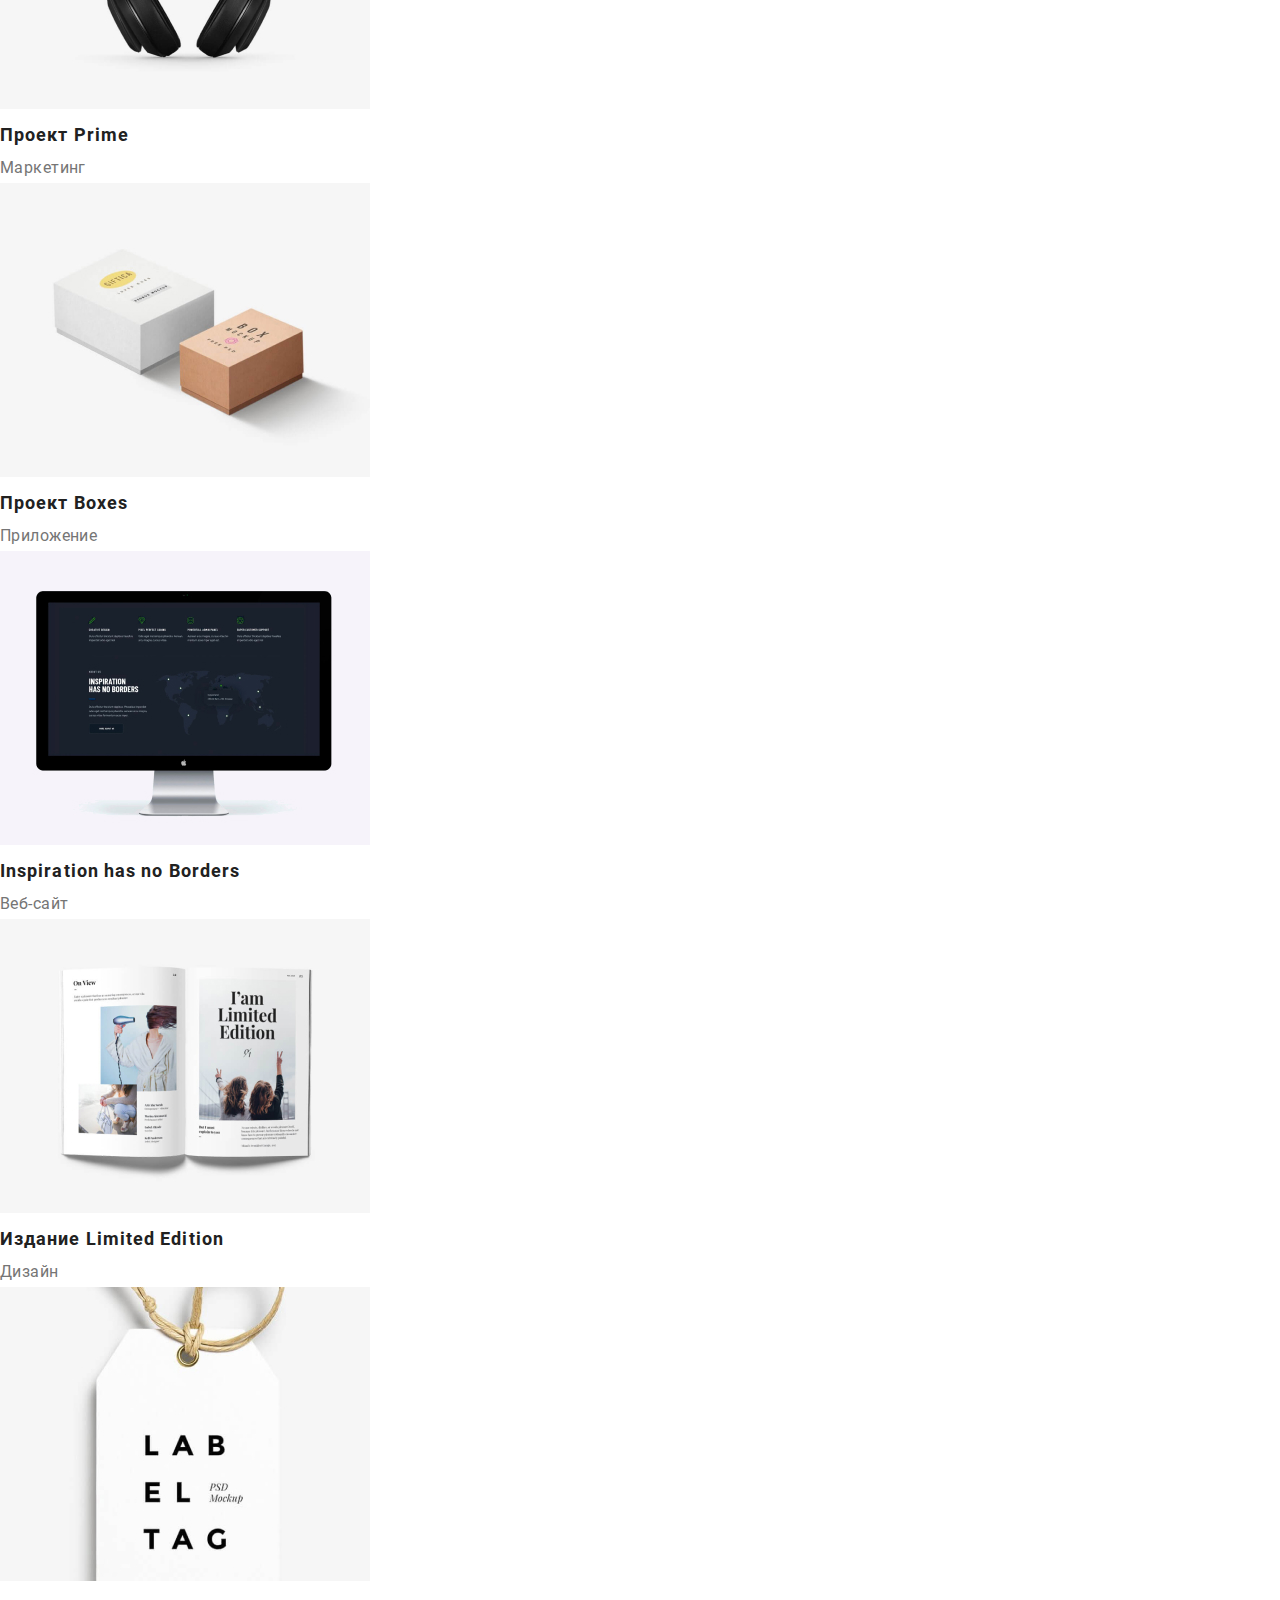
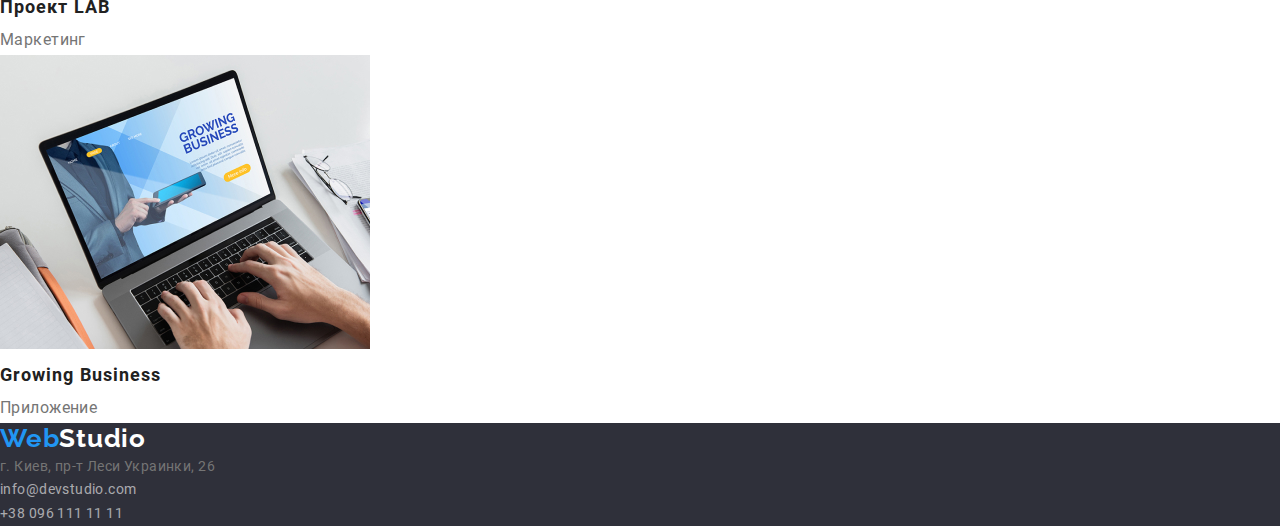
==== commit b0152bf6: "Переделал все стили и шрифты" ====
--- a/portfolio.html
+++ b/portfolio.html
@@ -4,91 +4,92 @@
     <meta charset="UTF-8">
     <meta name="viewport" content="width=device-width, initial-scale=1.0">
     <title>Портфолио</title>
-    <link href="https://fonts.googleapis.com/css2?family=Raleway:wght@700&family=Roboto:wght@400;500;700;900&display=swap"
-      rel="stylesheet">
+    <link href="https://fonts.googleapis.com/css2?family=Raleway:wght@700&display=swap" rel="stylesheet">
     <link rel="stylesheet" href="./css/reset.css">
     <link rel="stylesheet" href="./css/styles.css">
   </head>
   <body>
-        <!-- Шапка -->
+   <!-- Шапка -->
     <header>
-            <!-- Основная навигация -->
+      <!-- Основная навигация -->
       <nav>
-        <a class="header-logo" href="./index.html" lang="en"><span>Web</span>Studio</a>
-        <ul class="navigation">
-          <li><a href="./index.html">Студия</a></li>
-          <li><a href="./portfolio.html">Портфолио</a></li>
-          <li><a href="">Контакты</a></li>
+        <a class="logo header-logo" href="./index.html" lang="en"><span class="logo-part">Web</span>Studio</a>
+        <ul class="menu"> 
+              <li class=" menu-item"><a class="link menu-link" href="./index.html">Студия</a></li>
+          <li class="menu-item"><a class="link menu-link" href="./portfolio.html">Портфолио</a></li>
+          <li class="menu-item"><a class="link menu-link" href="">Контакты</a></li>
         </ul>
       </nav>
-            <!-- Контакты -->
-      <ul class="header-contacts">
-        <li><a href="mailto:info@devstudio.com">info@devstudio.com</a></li>
-        <li><a href="tel:+380961111111">+38 096 111 11 11</a></li>
+      <!-- Контакты -->
+      <ul>
+        <li><a class="link header-contacts-links" href="mailto:info@devstudio.com">info@devstudio.com</a></li>
+        <li><a class="link header-contacts-links" href="tel:+380961111111">+38 096 111 11 11</a></li>
       </ul>
     </header>
 
     <main>
-      <section class="portfolio-section">
+      <section>
         <h1 hidden>Портфолио</h1>
-        <ul class="portfolio-filter">
-          <li><button type="button">Все</button></li>
-          <li><button type="button">Веб-сайты</button></li>
-          <li><button type="button">Приложения</button></li>
-          <li><button type="button">Дизайн</button></li>
-          <li><button type="button">Маркетинг</button></li>
+        <ul>
+          <li><button class="btn portfolio-btn" type="button">Все</button></li>
+          <li><button class="btn portfolio-btn" type="button">Веб-сайты</button></li>
+          <li><button class="btn portfolio-btn" type="button">Приложения</button></li>
+          <li><button class="btn portfolio-btn" type="button">Дизайн</button></li>
+          <li><button class="btn portfolio-btn" type="button">Маркетинг</button></li>
         </ul>
         <ul class="portfolio-list">
-          <li class="portfolio-item"><a href=""></a><img src="./images/portfolio1.jpg" alt="Компьютер с фото" width="370">
-            <h2>Технокряк</h2>
-            <p>Веб-сайт</p>
+          <li class="portfolio-item"><a href=""><img src="./images/portfolio1.jpg" alt="Компьютер с фото" width="370"></a>
+            <h2 class="title portfolio-item-title">Технокряк</h2>
+            <p class="portfolio-item-text">Веб-сайт</p>
           </li>
-          <li class="portfolio-item"><a href=""></a><img src="./images/portfolio2.jpg" alt="Баскетболисты" width="370">
-            <h2>Постер <span lang="en">New Orlean vs Golden Star</span></h2>
-            <p>Дизайн</p>
+          <li><a href=""><img src="./images/portfolio2.jpg" alt="Баскетболисты" width="370"></a>
+            <h2 class="title portfolio-item-title">Постер <span lang="en">New Orlean vs Golden Star</span></h2>
+            <p  class="portfolio-item-text">Дизайн</p>
           </li>
-          <li class="portfolio-item"><a href=""></a><img src="./images/portfolio3.jpg" alt="Логотип" width="370">
-            <h2>Ресторан <span lang="en">Seafood</span></h2>
-            <p>Приложение</p>
+          <li><a href=""><img src="./images/portfolio3.jpg" alt="Логотип" width="370"></a>
+            <h2 class="title portfolio-item-title">Ресторан <span lang="en">Seafood</span></h2>
+            <p  class="portfolio-item-text">Приложение</p>
           </li>
-          <li class="portfolio-item"><a href=""></a><img src="./images/portfolio4.jpg" alt="Наушники" width="370">
-            <h2>Проект <span lang="en">Prime</span></h2>
-            <p>Маркетинг</p>
+          <li ><a href=""><img src="./images/portfolio4.jpg" alt="Наушники" width="370"></a>
+            <h2 class="title portfolio-item-title">Проект <span lang="en">Prime</span></h2>
+            <p  class="portfolio-item-text">Маркетинг</p>
           </li>
-          <li class="portfolio-item"><a href=""></a><img src="./images/portfolio5.jpg" alt="Коробки" width="370">
-            <h2>Проект <span lang="en">Boxes</span></h2>
-            <p>Приложение</p>
+          <li ><a href=""><img src="./images/portfolio5.jpg" alt="Коробки" width="370"></a>
+            <h2 class="title portfolio-item-title">Проект <span lang="en">Boxes</span></h2>
+            <p  class="portfolio-item-text">Приложение</p>
           </li>
-            <li class="portfolio-item"><a href=""></a><img src="./images/portfolio6.jpg" alt="Макинтош" width="370">
-              <h2 lang="en">Inspiration has no Borders</h2>
-              <p>Веб-сайт</p>
-            </li>
-            <li class="portfolio-item"><a href=""></a><img src="./images/portfolio7.jpg" alt="Книга" width="370">
-              <h2>Издание <span lang="en">Limited Edition</span></h2>
-              <p>Дизайн</p>
-            </li>
-            <li class="portfolio-item"><a href=""></a><img src="./images/portfolio8.jpg" alt="Бирка" width="370">
-              <h2>Проект <span lang="en">LAB</span></h2>
-              <p>Маркетинг</p>
-            </li>
-            <li class="portfolio-item"><a href=""></a><img src="./images/portfolio9.jpg" alt="Ноутбук" width="370">
-              <h2 lang="en">Growing Business</h2>
-              <p>Приложение</p>
-            </li>
+           <li ><a href=""><img src="./images/portfolio6.jpg" alt="Макинтош" width="370"></a>
+            <h2 class="title portfolio-item-title" lang="en">Inspiration has no Borders</h2>
+            <p  class="portfolio-item-text">Веб-сайт</p>
+          </li>
+          <li ><a href=""><img src="./images/portfolio7.jpg" alt="Книга" width="370"></a>
+            <h2 class="title portfolio-item-title">Издание <span lang="en">Limited Edition</span></h2>
+            <p  class="portfolio-item-text">Дизайн</p>
+          </li>
+          <li><a href=""><img src="./images/portfolio8.jpg" alt="Бирка" width="370"></a>
+            <h2 class="title portfolio-item-title">Проект <span lang="en">LAB</span></h2>
+            <p  class="portfolio-item-text">Маркетинг</p>
+          </li>
+          <li><a href=""><img src="./images/portfolio9.jpg" alt="Ноутбук" width="370"></a>
+            <h2 class="title portfolio-item-title" lang="en">Growing Business</h2>
+            <p  class="portfolio-item-text">Приложение</p>
+          </li>
         </ul>
       </section>
     </main>
 
     <!-- Подвал -->
-    <footer>
-        <!-- Логотип -->
-      <a class="footer-logo" href="./index.html" lang="en"><span>Web</span>Studio</a>
-        <!-- Контакты -->
-      <address class="footer-address">г. Киев, пр-т Леси Украинки, 26</address>
-      <ul class="footer-contacts">
-        <li><a href="mailto:info@devstudio.com">info@devstudio.com</a></li>
-        <li><a href="tel:+380961111111">+38 096 111 11 11</a></li>
-      </ul>
+    <footer class="footer">
+      <!-- Логотип -->
+      <a class="logo footer-logo" href="./index.html" lang="en"><span class="logo-part">Web</span>Studio</a>
+      <!-- Контакты -->
+      <address>г. Киев, пр-т Леси Украинки, 26
+        <ul>
+          <li><a class="link footer-contacts-links" href="mailto:info@devstudio.com">info@devstudio.com</a></li>
+          <li><a class="link footer-contacts-links" href="tel:+380961111111">+38 096 111 11 11</a></li>
+        </ul>
+      </address>
+      
     </footer>
   </body>
 </html>--- a/css/styles.css
+++ b/css/styles.css
@@ -1,212 +1,191 @@
-header {
-  background: #ffffff;
+@font-face {
+  font-family: 'Roboto';
+  font-style: normal;
+  font-weight: 400;
+  src: url('../fonts/roboto/roboto-v20-latin_cyrillic-regular.eot');
+  src: local('Roboto'), local('Roboto-Regular'),
+    url('../fonts/roboto/roboto-v20-latin_cyrillic-regular.eot?#iefix')
+      format('embedded-opentype'),
+    url('../fonts/roboto/roboto-v20-latin_cyrillic-regular.woff2')
+      format('woff2'),
+    url('../fonts/roboto/roboto-v20-latin_cyrillic-regular.woff') format('woff'),
+    url('../fonts/roboto/roboto-v20-latin_cyrillic-regular.ttf')
+      format('truetype'),
+    url('../fonts/roboto/roboto-v20-latin_cyrillic-regular.svg#Roboto')
+      format('svg');
+}
+@font-face {
+  font-family: 'Roboto';
+  font-style: normal;
+  font-weight: 500;
+  src: url('../fonts/roboto/roboto-v20-latin_cyrillic-500.eot');
+  src: local('Roboto Medium'), local('Roboto-Medium'),
+    url('../fonts/roboto/roboto-v20-latin_cyrillic-500.eot?#iefix')
+      format('embedded-opentype'),
+    url('../fonts/roboto/roboto-v20-latin_cyrillic-500.woff2') format('woff2'),
+    url('../fonts/roboto/roboto-v20-latin_cyrillic-500.woff') format('woff'),
+    url('../fonts/roboto/roboto-v20-latin_cyrillic-500.ttf') format('truetype'),
+    url('../fonts/roboto/roboto-v20-latin_cyrillic-500.svg#Roboto')
+      format('svg');
+}
+@font-face {
+  font-family: 'Roboto';
+  font-style: normal;
+  font-weight: 700;
+  src: url('../fonts/roboto/roboto-v20-latin_cyrillic-700.eot');
+  src: local('Roboto Bold'), local('Roboto-Bold'),
+    url('../fonts/roboto/roboto-v20-latin_cyrillic-700.eot?#iefix')
+      format('embedded-opentype'),
+    url('../fonts/roboto/roboto-v20-latin_cyrillic-700.woff2') format('woff2'),
+    url('../fonts/roboto/roboto-v20-latin_cyrillic-700.woff') format('woff'),
+    url('../fonts/roboto/roboto-v20-latin_cyrillic-700.ttf') format('truetype'),
+    url('../fonts/roboto/roboto-v20-latin_cyrillic-700.svg#Roboto')
+      format('svg');
+}
+@font-face {
+  font-family: 'Roboto';
+  font-style: normal;
+  font-weight: 900;
+  src: url('../fonts/roboto/roboto-v20-latin_cyrillic-900.eot');
+  src: local('Roboto Black'), local('Roboto-Black'),
+    url('../fonts/roboto/roboto-v20-latin_cyrillic-900.eot?#iefix')
+      format('embedded-opentype'),
+    url('../fonts/roboto/roboto-v20-latin_cyrillic-900.woff2') format('woff2'),
+    url('../fonts/roboto/roboto-v20-latin_cyrillic-900.woff') format('woff'),
+    url('../fonts/roboto/roboto-v20-latin_cyrillic-900.ttf') format('truetype'),
+    url('../fonts/roboto/roboto-v20-latin_cyrillic-900.svg#Roboto')
+      format('svg');
+}
+:root {
+  --main-text-cl: #757575;
+  --accent-cl: #2196f3;
+  --black: #212121;
+  --white: #ffffff;
+  --dark-bg: #2f303a;
+}
+body {
+  font-family: Roboto, sans-serif;
+  font-size: 14px;
+  line-height: 1.71;
+  letter-spacing: 0.03em;
+  color: var(--main-text-cl);
+}
+.member-position {
+  font-size: 16px;
+  line-height: 1.186;
+  text-align: center;
+}
+.member-name {
+  font-weight: 500;
+  font-size: 16px;
+  line-height: 1.188;
+}
+.portfolio-item-text {
+  font-size: 16px;
+  line-height: 1.875;
+}
+.logo {
+  font-family: Raleway, sans-serif;
+  font-style: normal;
+  font-weight: 700;
+  font-size: 26px;
+  line-height: 1.192;
+  text-decoration: none;
+  letter-spacing: 0.03em;
+}
+.logo-part {
+  color: var(--accent-cl);
 }
 .header-logo {
-  font-family: 'Raleway', sans-serif;
-  font-style: normal;
-  font-weight: bold;
-  font-size: 26px;
-  line-height: 1.9375em;
-  letter-spacing: 0.03em;
   color: #000000;
   text-shadow: 0px 4px 4px rgba(0, 0, 0, 0.25);
+}
+.footer-logo {
+  color: #ffffff;
+}
+.footer-logo:visited {
+  color: var(--white);
+}
+.link {
   text-decoration: none;
+  font-weight: 500;
+  line-height: 1.143;
+  letter-spacing: 0.02em;
+  color: inherit;
 }
-.header-logo span {
-  color: #2196f3;
-  text-decoration: none;
+.link:hover,
+.link:focus {
+  color: var(--accent-cl);
 }
-.navigation a {
-  font-family: Roboto;
-  font-style: normal;
-  font-weight: 500;
-  font-size: 14px;
-  line-height: 1em;
-  letter-spacing: 0.02em;
-  color: #212121;
-  text-decoration: none;
+.menu-link {
+  color: var(--black);
 }
-.navigation a:hover,
-.navigation a:focus {
-  color: #2196f3;
+.footer-contacts-links {
+  font-weight: 400;
+  line-height: 1.714;
+  letter-spacing: inherit;
+  color: rgba(255, 255, 255, 0.6);
 }
-.header-contacts a {
-  font-family: Roboto;
-  font-style: normal;
-  font-weight: 500;
-  font-size: 14px;
-  line-height: 1em;
-  letter-spacing: 0.02em;
-  color: #757575;
-  text-decoration: none;
-}
-.header-contacts a:hover,
-.header-contacts a:focus {
-  color: #2196f3;
-}
-main {
-  background: #ffffff;
+.title {
+  font-weight: 700;
+  color: var(--black);
+  text-align: center;
 }
 .page-title {
-  font-family: Roboto;
-  font-style: normal;
   font-weight: 900;
   font-size: 44px;
-  line-height: 136%;
-  text-align: center;
+  line-height: 1.364;
   letter-spacing: 0.06em;
   text-transform: uppercase;
-  color: #ffffff;
+  color: var(--white);
 }
-.main-section {
-  background: #2f303a;
+.section-title {
+  font-size: 36px;
+  line-height: 1.166;
 }
-.order-button {
-  background: #2196f3;
-  box-shadow: 0px 4px 4px rgba(0, 0, 0, 0.15);
-  border-radius: 4px;
+.benefits-item-title {
+  line-height: 1.143;
+  text-transform: uppercase;
+  text-align: left;
+}
+.portfolio-item-title {
+  font-size: 18px;
+  line-height: 2;
+  text-align: left;
+  letter-spacing: 0.06em;
+}
+.btn {
+  font-family: inher;
+  font-size: 16px;
+  text-align: center;
+}
+.order-btn {
   font-family: Roboto;
-  font-style: normal;
-  font-weight: bold;
-  font-size: 16px;
-  line-height: 1.875em;
-  display: flex;
-  align-items: center;
-  text-align: center;
+  font-weight: 700;
+  line-height: 1.875;
+  background-color: var(--accent-cl);
   letter-spacing: 0.06em;
-  color: #ffffff;
+  color: var(--white);
 }
-.benefits-list h3 {
-  font-family: Roboto;
-  font-style: normal;
-  font-weight: bold;
-  font-size: 14px;
-  line-height: 1em;
-  letter-spacing: 0.03em;
-  text-transform: uppercase;
-  color: #212121;
-}
-.benefits-list p {
-  font-family: Roboto;
-  font-style: normal;
-  font-weight: normal;
-  font-size: 14px;
-  line-height: 1.5em;
-  letter-spacing: 0.03em;
-  color: #757575;
-}
-.activity-title {
-  font-family: Roboto;
-  font-style: normal;
-  font-weight: bold;
-  font-size: 36px;
-  line-height: 2.625em;
-  text-align: center;
-  letter-spacing: 0.03em;
-  color: #212121;
-}
-.team-section {
-  background-color: #f5f4fa;
-}
-.team-title {
-  font-family: Roboto;
-  font-style: normal;
-  font-weight: bold;
-  font-size: 36px;
-  line-height: 2.625em;
-  text-align: center;
-  letter-spacing: 0.03em;
-  color: #212121;
-}
-.team-member {
+.portfolio-btn {
   font-family: Roboto;
   font-style: normal;
   font-weight: 500;
   font-size: 16px;
-  line-height: 1.1875em;
+  line-height: 1.62;
+  letter-spacing: inherit;
   text-align: center;
-  letter-spacing: 0.03em;
-  color: #212121;
-}
-.member-position {
-  font-family: Roboto;
-  font-style: normal;
-  font-weight: normal;
-  font-size: 16px;
-  line-height: 1.1875em;
-  text-align: center;
-  letter-spacing: 0.03em;
-  color: #757575;
-}
-footer {
-  background: #2f303a;
-}
-.footer-logo {
-  font-family: Raleway;
-  font-style: normal;
-  font-weight: bold;
-  font-size: 26px;
-  line-height: 1.9375em;
-  letter-spacing: 0.03em;
-  color: #ffffff;
-  text-decoration: none;
-}
-.footer-logo span {
-  color: #2196f3;
-}
-.footer-address {
-  font-family: Roboto;
-  font-style: normal;
-  font-weight: normal;
-  font-size: 14px;
-  line-height: 1.5em;
-  letter-spacing: 0.03em;
-  color: #ffffff;
-}
-.footer-contacts a {
-  font-family: Roboto;
-  font-style: normal;
-  font-weight: normal;
-  font-size: 14px;
-  line-height: 1.5em;
-  letter-spacing: 0.03em;
-  color: rgba(255, 255, 255, 0.6);
-  text-decoration: none;
-}
-.portfolio-filter button {
-  font-family: Roboto;
-  font-style: normal;
-  font-weight: 500;
-  font-size: 16px;
-  line-height: 1.625em;
-  text-align: center;
-  letter-spacing: 0.03em;
-  color: #212121;
+  color: var(--black);
   background: #f5f4fa;
 }
-.portfolio-filter button:hover,
-.portfolio-filter button:focus {
-  color: #ffffff;
-  background: #2196f3;
+.portfolio-btn:hover,
+.portfolio-btn:focus {
+  color: var(--white);
+  background-color: var(--accent-cl);
 }
-.portfolio-item {
-  background: #eeeeee;
+.footer {
+  background-color: var(--dark-bg);
 }
-.portfolio-item h2 {
-  font-family: Roboto;
-  font-style: normal;
-  font-weight: bold;
-  font-size: 18px;
-  line-height: 2.25em;
-  letter-spacing: 0.06em;
-  color: #212121;
+.page-title-section {
+  background-color: var(--dark-bg);
 }
-.portfolio-item p {
-  font-family: Roboto;
-  font-style: normal;
-  font-weight: normal;
-  font-size: 16px;
-  line-height: 1.875em;
-  letter-spacing: 0.03em;
-  color: #757575;
-}
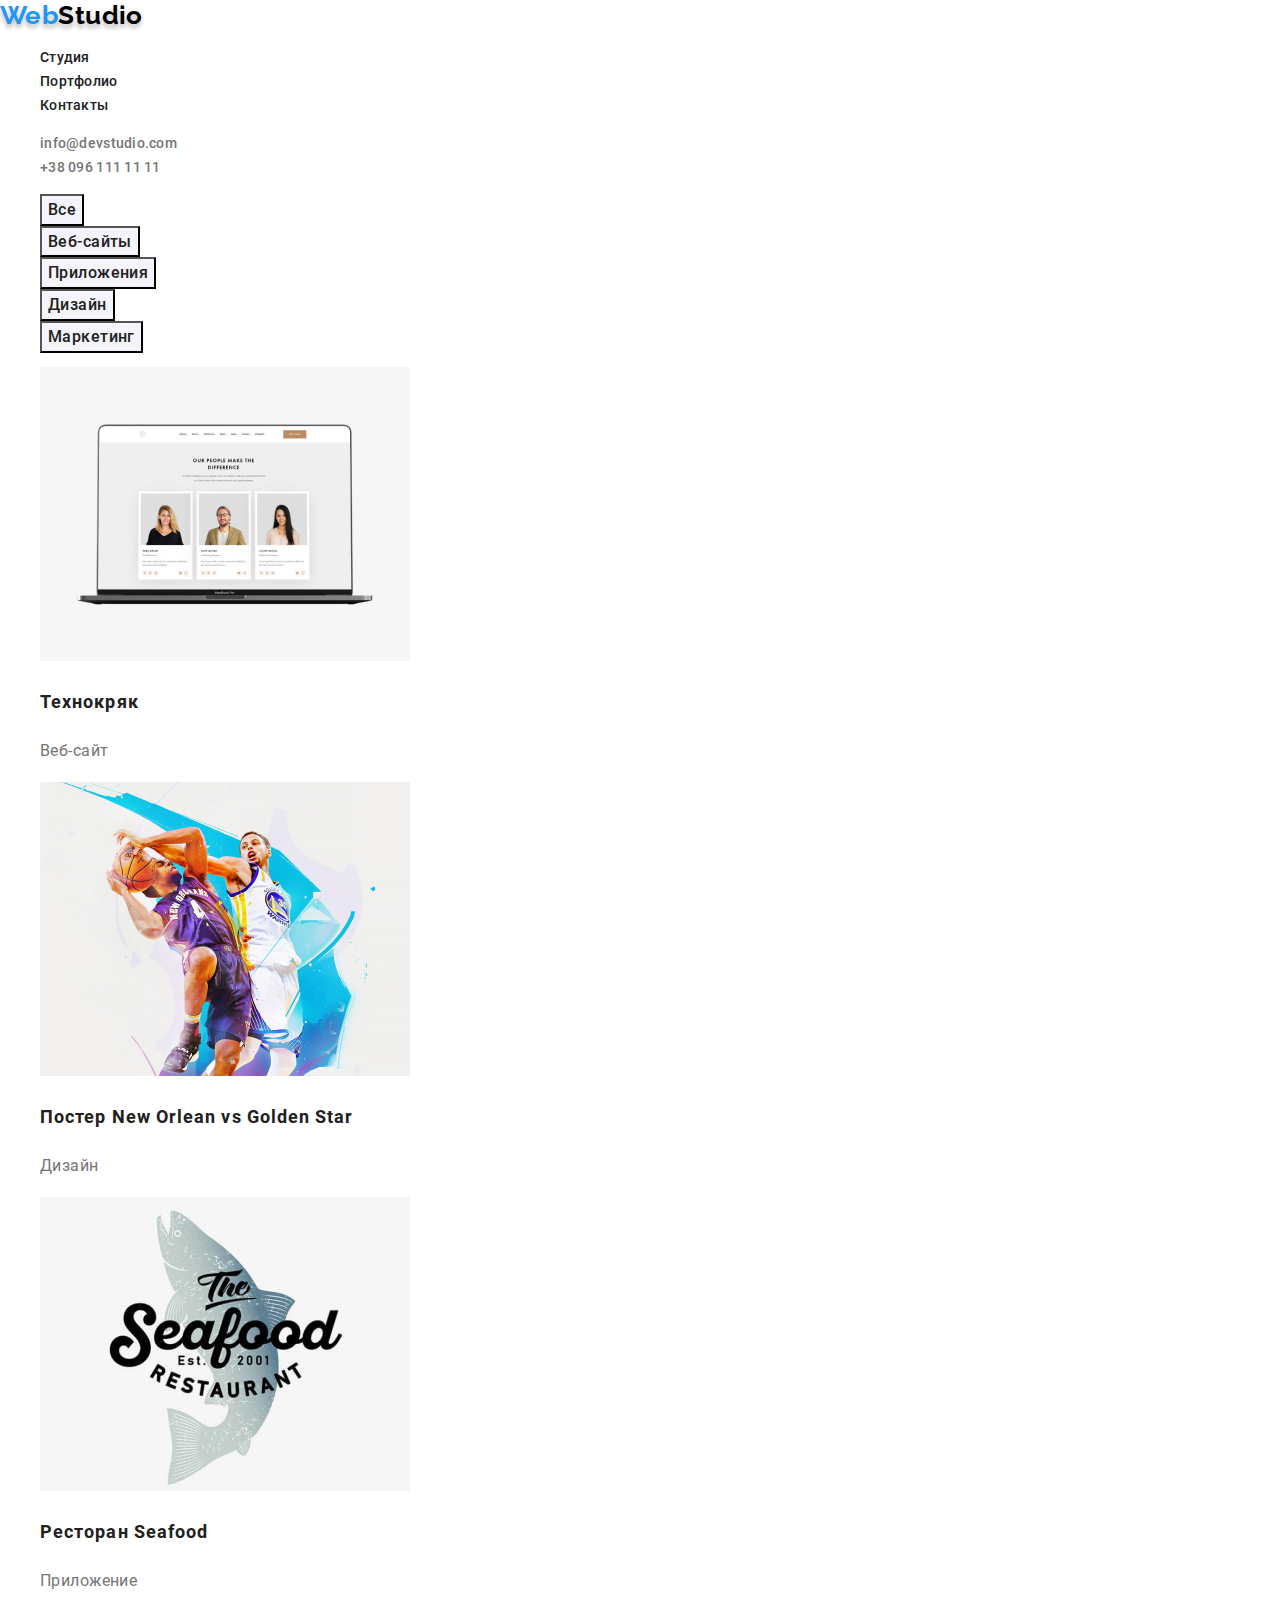
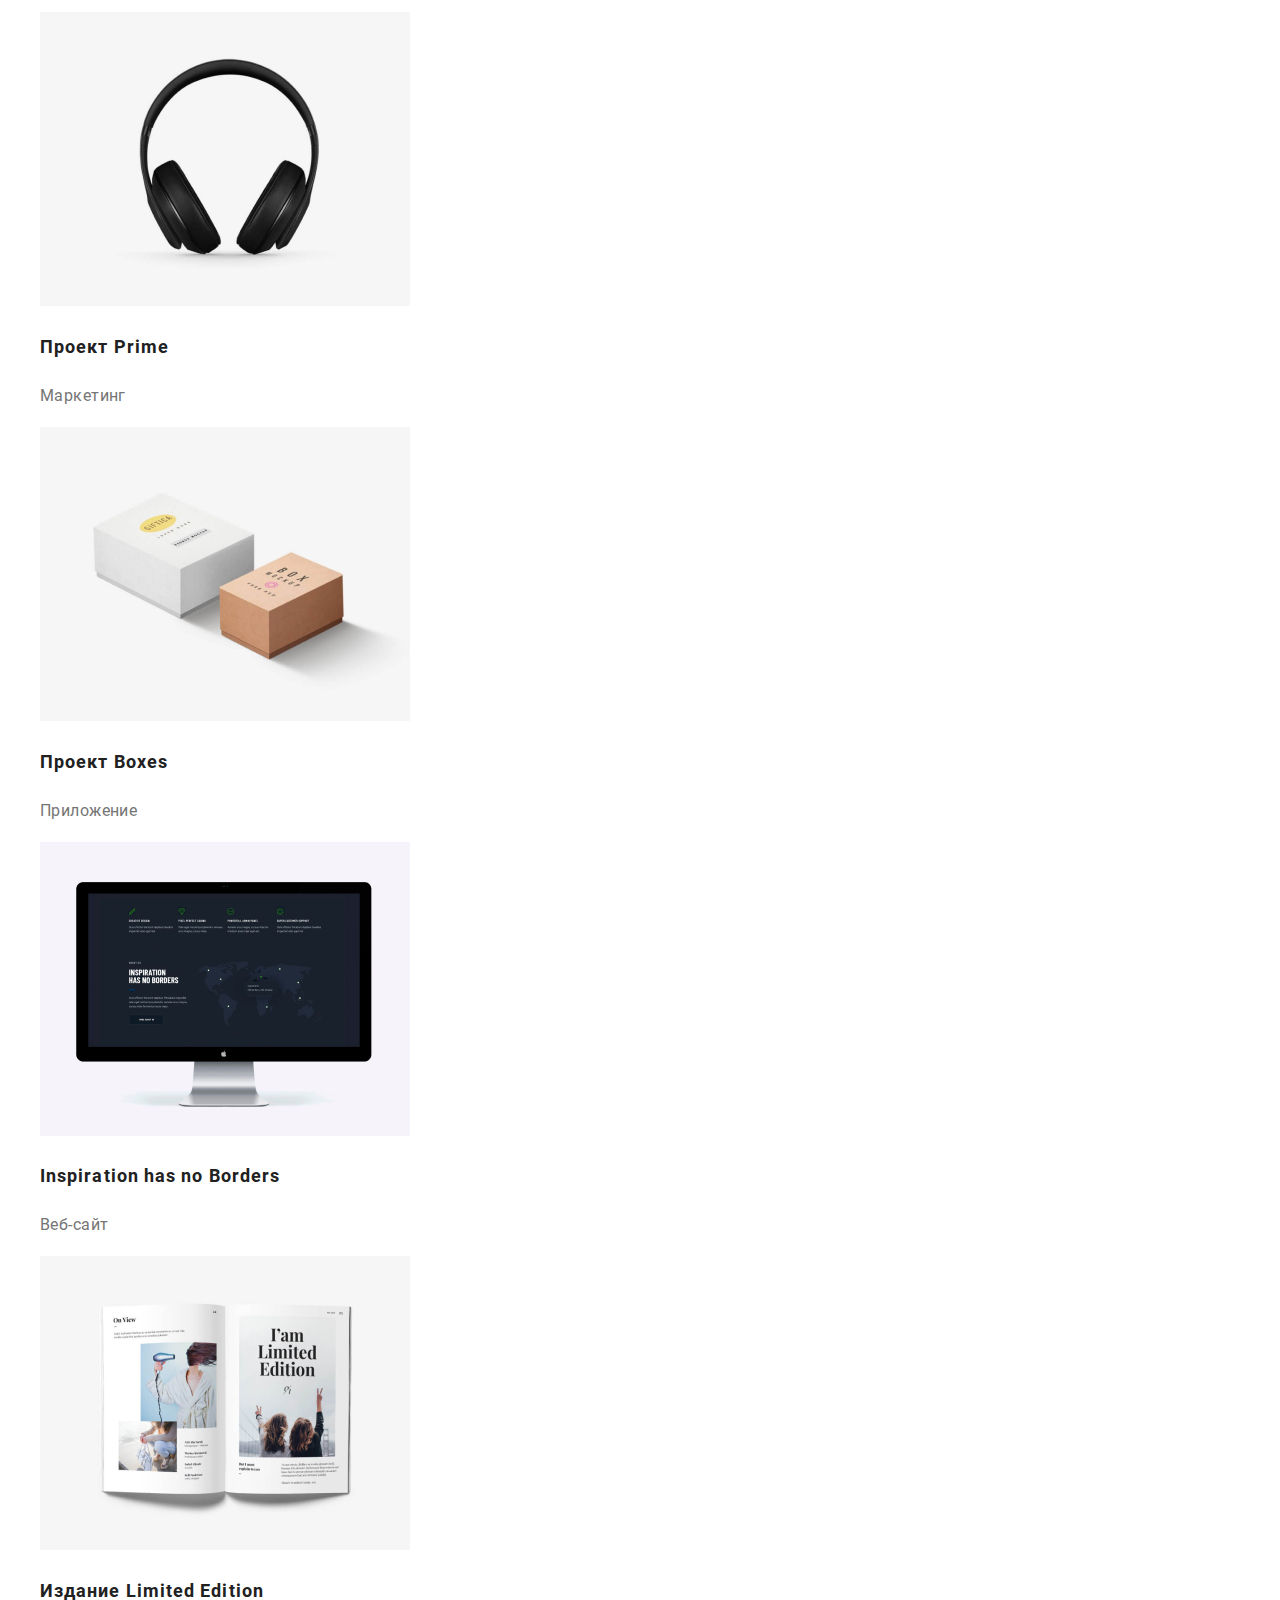
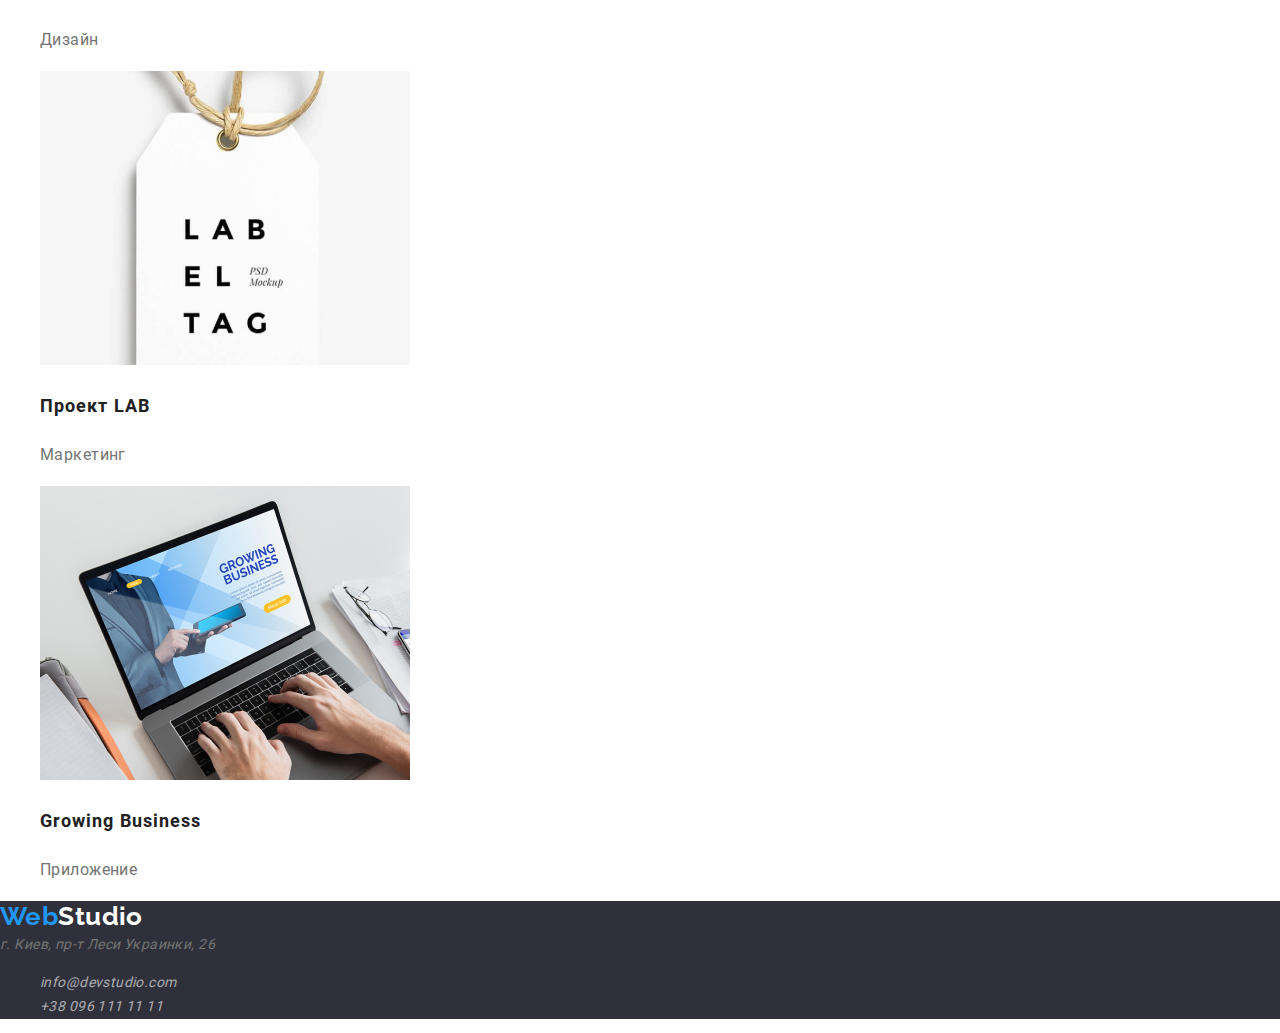
==== commit ae7bbc8c: "Нормализация" ====
--- a/portfolio.html
+++ b/portfolio.html
@@ -5,7 +5,7 @@
     <meta name="viewport" content="width=device-width, initial-scale=1.0">
     <title>Портфолио</title>
     <link href="https://fonts.googleapis.com/css2?family=Raleway:wght@700&display=swap" rel="stylesheet">
-    <link rel="stylesheet" href="./css/reset.css">
+    <link rel="stylesheet" href="https://cdnjs.cloudflare.com/ajax/libs/modern-normalize/1.0.0/modern-normalize.min.css">
     <link rel="stylesheet" href="./css/styles.css">
   </head>
   <body>
@@ -14,14 +14,14 @@
       <!-- Основная навигация -->
       <nav>
         <a class="logo header-logo" href="./index.html" lang="en"><span class="logo-part">Web</span>Studio</a>
-        <ul class="menu"> 
+        <ul class="menu list"> 
               <li class=" menu-item"><a class="link menu-link" href="./index.html">Студия</a></li>
           <li class="menu-item"><a class="link menu-link" href="./portfolio.html">Портфолио</a></li>
           <li class="menu-item"><a class="link menu-link" href="">Контакты</a></li>
         </ul>
       </nav>
       <!-- Контакты -->
-      <ul>
+      <ul class="list">
         <li><a class="link header-contacts-links" href="mailto:info@devstudio.com">info@devstudio.com</a></li>
         <li><a class="link header-contacts-links" href="tel:+380961111111">+38 096 111 11 11</a></li>
       </ul>
@@ -30,14 +30,14 @@
     <main>
       <section>
         <h1 hidden>Портфолио</h1>
-        <ul>
+        <ul class="list">
           <li><button class="btn portfolio-btn" type="button">Все</button></li>
           <li><button class="btn portfolio-btn" type="button">Веб-сайты</button></li>
           <li><button class="btn portfolio-btn" type="button">Приложения</button></li>
           <li><button class="btn portfolio-btn" type="button">Дизайн</button></li>
           <li><button class="btn portfolio-btn" type="button">Маркетинг</button></li>
         </ul>
-        <ul class="portfolio-list">
+        <ul class="portfolio-list list">
           <li class="portfolio-item"><a href=""><img src="./images/portfolio1.jpg" alt="Компьютер с фото" width="370"></a>
             <h2 class="title portfolio-item-title">Технокряк</h2>
             <p class="portfolio-item-text">Веб-сайт</p>
@@ -84,7 +84,7 @@
       <a class="logo footer-logo" href="./index.html" lang="en"><span class="logo-part">Web</span>Studio</a>
       <!-- Контакты -->
       <address>г. Киев, пр-т Леси Украинки, 26
-        <ul>
+        <ul class="list">
           <li><a class="link footer-contacts-links" href="mailto:info@devstudio.com">info@devstudio.com</a></li>
           <li><a class="link footer-contacts-links" href="tel:+380961111111">+38 096 111 11 11</a></li>
         </ul>
--- a/css/styles.css
+++ b/css/styles.css
@@ -70,14 +70,15 @@
   letter-spacing: 0.03em;
   color: var(--main-text-cl);
 }
+.member-container {
+  font-size: 16px;
+}
 .member-position {
-  font-size: 16px;
   line-height: 1.186;
   text-align: center;
 }
 .member-name {
   font-weight: 500;
-  font-size: 16px;
   line-height: 1.188;
 }
 .portfolio-item-text {
@@ -91,7 +92,6 @@
   font-size: 26px;
   line-height: 1.192;
   text-decoration: none;
-  letter-spacing: 0.03em;
 }
 .logo-part {
   color: var(--accent-cl);
@@ -103,8 +103,8 @@
 .footer-logo {
   color: #ffffff;
 }
-.footer-logo:visited {
-  color: var(--white);
+.list {
+  list-style: none;
 }
 .link {
   text-decoration: none;
@@ -155,12 +155,11 @@
   letter-spacing: 0.06em;
 }
 .btn {
-  font-family: inher;
+  font-family: inherit;
   font-size: 16px;
   text-align: center;
 }
 .order-btn {
-  font-family: Roboto;
   font-weight: 700;
   line-height: 1.875;
   background-color: var(--accent-cl);
@@ -168,13 +167,9 @@
   color: var(--white);
 }
 .portfolio-btn {
-  font-family: Roboto;
-  font-style: normal;
   font-weight: 500;
-  font-size: 16px;
   line-height: 1.62;
   letter-spacing: inherit;
-  text-align: center;
   color: var(--black);
   background: #f5f4fa;
 }
@@ -186,6 +181,7 @@
 .footer {
   background-color: var(--dark-bg);
 }
-.page-title-section {
+.hero-section {
   background-color: var(--dark-bg);
+  text-align: center;
 }
